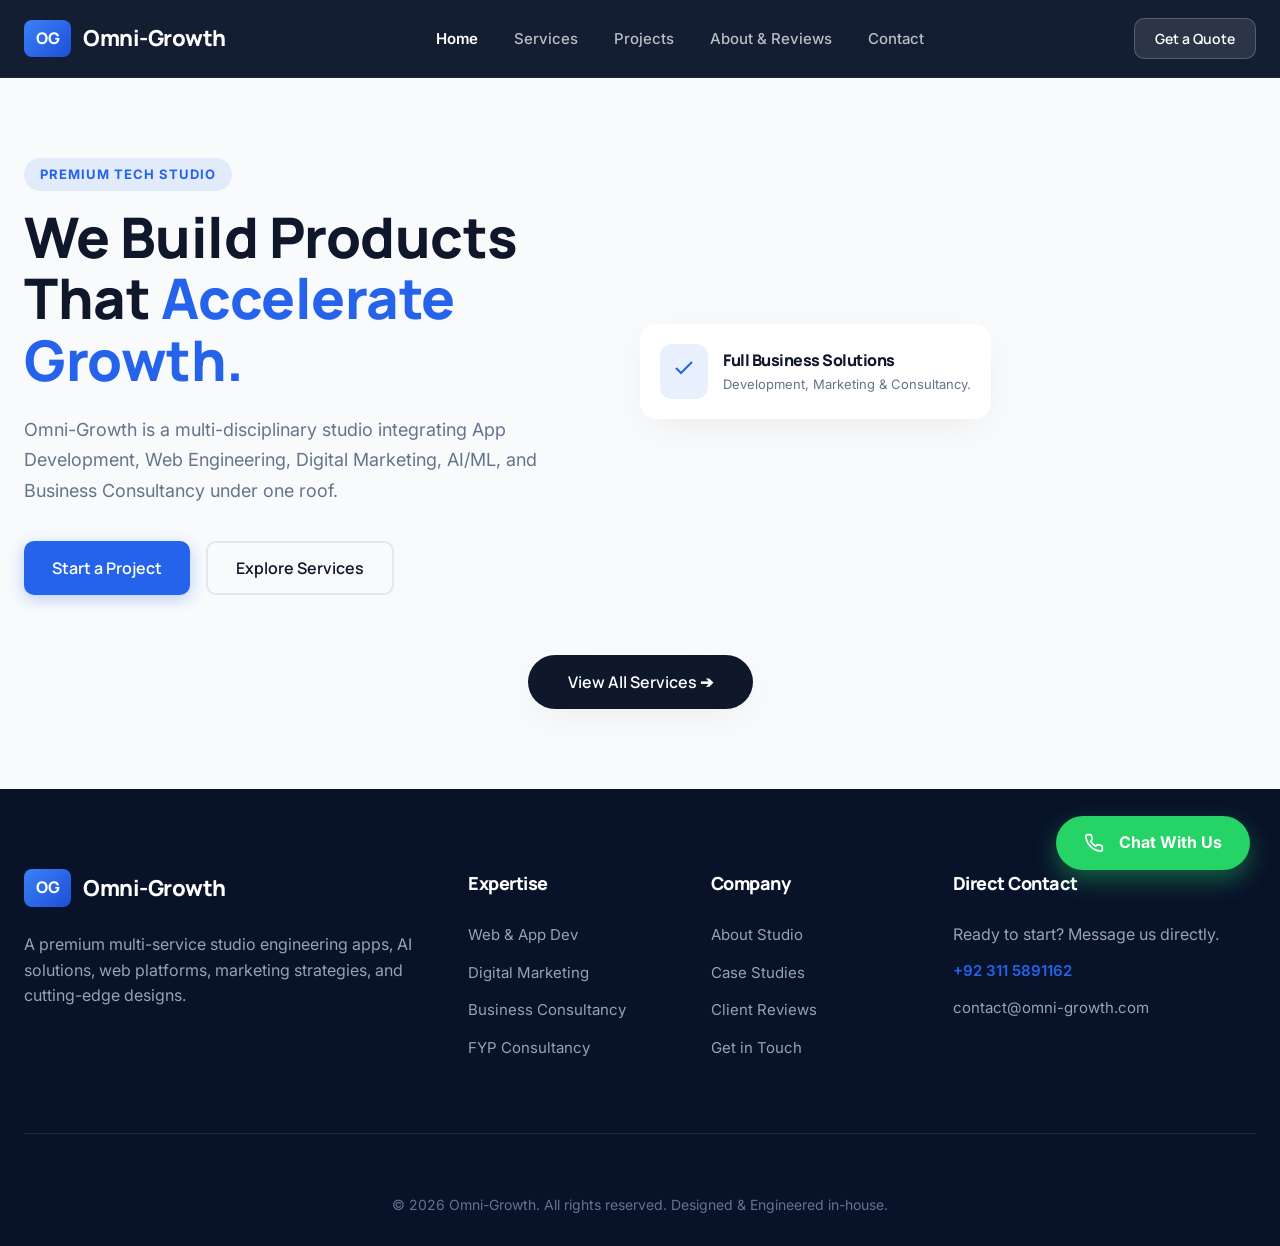
==== index.html @ 5abab217 "Add files via upload" ====
<!DOCTYPE html>
<html lang="en">
<head>
<meta charset="UTF-8">
<meta name="viewport" content="width=device-width, initial-scale=1.0">
<title>Omni-Growth | Premium Tech, Marketing & Growth Studio</title>
<link rel="preconnect" href="https://fonts.googleapis.com">
<link rel="preconnect" href="https://fonts.gstatic.com" crossorigin>
<link href="https://fonts.googleapis.com/css2?family=Manrope:wght@500;700;800&family=Inter:wght@400;500;600;700&display=swap" rel="stylesheet">

<style>
  /* ================= VARIABLES ================= */
  :root {
    --primary: #2563eb;
    --primary-hover: #1d4ed8;
    --dark: #081229; /* Deep Premium Blue */
    --nav-bg: rgba(8, 18, 41, 0.95); /* Glass Blue */
    --bg: #f8fafc;
    --card-bg: #ffffff;
    --text-main: #0f172a;
    --text-muted: #64748b;
    --border: #e2e8f0;
    --radius: 16px;
    --shadow: 0 10px 40px -10px rgba(0,0,0,0.08);
    --shadow-hover: 0 20px 40px -10px rgba(37, 99, 235, 0.15);
  }

  * { box-sizing: border-box; margin: 0; padding: 0; }
  
  body {
    font-family: 'Inter', sans-serif;
    background-color: var(--bg);
    color: var(--text-main);
    line-height: 1.6;
    display: flex;
    flex-direction: column;
    min-height: 100vh;
    -webkit-font-smoothing: antialiased;
  }

  h1, h2, h3, h4, h5, h6 { font-family: 'Manrope', sans-serif; color: var(--text-main); margin-bottom: 15px; font-weight: 800; letter-spacing: -0.5px; }
  p { color: var(--text-muted); margin-bottom: 20px; font-size: 16px; }
  a { text-decoration: none; }
  img { max-width: 100%; border-radius: var(--radius); object-fit: cover; }
  
  .container { max-width: 1280px; margin: 0 auto; padding: 0 24px; }
  
  /* ================= BUTTONS ================= */
  .btn {
    display: inline-flex; align-items: center; justify-content: center;
    padding: 14px 28px; border-radius: 10px; font-weight: 600; font-family: 'Manrope', sans-serif;
    cursor: pointer; transition: all 0.3s cubic-bezier(0.4, 0, 0.2, 1); border: none; font-size: 16px;
  }
  .btn-primary { background: var(--primary); color: #fff; box-shadow: 0 4px 15px rgba(37, 99, 235, 0.3); }
  .btn-primary:hover { background: var(--primary-hover); transform: translateY(-3px); box-shadow: 0 8px 25px rgba(37, 99, 235, 0.4); }
  .btn-outline { background: transparent; border: 2px solid var(--border); color: var(--text-main); }
  .btn-outline:hover { border-color: var(--primary); color: var(--primary); }
  
  /* ================= NAVIGATION ================= */
  .nav {
    background: var(--nav-bg);
    backdrop-filter: blur(12px);
    -webkit-backdrop-filter: blur(12px);
    padding: 18px 0;
    position: sticky;
    top: 0;
    z-index: 1000;
    border-bottom: 1px solid rgba(255,255,255,0.05);
  }
  .nav .container { display: flex; justify-content: space-between; align-items: center; }
  .brand { display: flex; align-items: center; gap: 12px; color: #fff; font-size: 22px; font-weight: 800; font-family: 'Manrope'; letter-spacing: -0.5px; }
  .brand-mark { background: linear-gradient(135deg, #3b82f6, #1d4ed8); padding: 6px 12px; border-radius: 8px; color: #fff; font-size: 16px; }
  
  .nav-links a { color: rgba(255,255,255,0.7); margin: 0 16px; font-weight: 500; font-size: 15px; transition: 0.3s; cursor: pointer; }
  .nav-links a:hover, .nav-links a.active { color: #fff; font-weight: 600; }
  
  .nav-cta .btn { padding: 10px 20px; font-size: 14px; background: rgba(255,255,255,0.1); color: #fff; border: 1px solid rgba(255,255,255,0.2); }
  .nav-cta .btn:hover { background: #fff; color: var(--dark); }

  /* ================= PAGE LOGIC (SPA) ================= */
  .page-section { display: none; padding: 80px 0; animation: fadeIn 0.5s ease-out; flex-grow: 1; }
  .page-section.active { display: block; }
  @keyframes fadeIn { from { opacity: 0; transform: translateY(20px); } to { opacity: 1; transform: translateY(0); } }

  .section-head { text-align: center; max-width: 800px; margin: 0 auto 60px; }
  .section-head h2 { font-size: 40px; margin-bottom: 20px; }
  .eyebrow { display: inline-block; padding: 6px 16px; background: rgba(37, 99, 235, 0.1); color: var(--primary); border-radius: 30px; font-size: 13px; font-weight: 700; text-transform: uppercase; letter-spacing: 1px; margin-bottom: 15px; }

  /* ================= HERO (Home Page) ================= */
  .hero-wrap { display: grid; grid-template-columns: 1fr 1fr; gap: 60px; align-items: center; }
  .hero-copy h1 { font-size: 56px; line-height: 1.1; margin-bottom: 24px; }
  .hero-copy h1 span { color: var(--primary); }
  .hero-copy p { font-size: 18px; line-height: 1.7; margin-bottom: 35px; }
  .hero-actions { display: flex; gap: 16px; }
  
  .hero-image { position: relative; }
  .hero-image img { box-shadow: var(--shadow); height: 500px; width: 100%; border-radius: 24px; }
  .hero-float-card { position: absolute; bottom: -30px; left: -30px; background: #fff; padding: 20px; border-radius: 16px; box-shadow: var(--shadow); display: flex; align-items: center; gap: 15px; animation: float 3s ease-in-out infinite; }
  @keyframes float { 0% { transform: translateY(0px); } 50% { transform: translateY(-10px); } 100% { transform: translateY(0px); } }

  /* ================= GRIDS (Services & Projects) ================= */
  .grid-layout { display: grid; grid-template-columns: repeat(auto-fit, minmax(320px, 1fr)); gap: 40px; }
  
  .premium-card { background: var(--card-bg); border-radius: 20px; overflow: hidden; border: 1px solid var(--border); box-shadow: var(--shadow); transition: all 0.4s ease; display: flex; flex-direction: column; }
  .premium-card:hover { transform: translateY(-8px); box-shadow: var(--shadow-hover); border-color: rgba(37, 99, 235, 0.3); }
  
  .premium-card img { height: 220px; width: 100%; border-radius: 0; object-fit: cover; border-bottom: 1px solid var(--border); }
  .card-content { padding: 30px; flex-grow: 1; display: flex; flex-direction: column; justify-content: space-between; }
  
  .tags-wrap { margin-top: 20px; display: flex; flex-wrap: wrap; gap: 8px; }
  .tags-wrap span { background: var(--bg); padding: 6px 12px; border-radius: 8px; font-size: 12px; font-weight: 600; color: var(--text-main); border: 1px solid var(--border); }

  /* Special Highlight Card (Libas Bazar) */
  .highlight-card { background: var(--dark); color: #fff; border: none; }
  .highlight-card h3, .highlight-card p { color: #fff; }
  .highlight-card .tags-wrap span { background: rgba(255,255,255,0.1); border: none; color: #fff; }
  .highlight-card p { color: #94a3b8; }

  /* ================= ABOUT & TESTIMONIALS ================= */
  .about-grid { display: grid; grid-template-columns: 1fr 1fr; gap: 60px; align-items: center; margin-top: 40px; }
  .stats-row { display: grid; grid-template-columns: repeat(3, 1fr); gap: 20px; margin-top: 40px; }
  .stat-box { background: #fff; padding: 30px 20px; border-radius: 16px; text-align: center; box-shadow: var(--shadow); border: 1px solid var(--border); }
  .stat-box h3 { font-size: 48px; color: var(--primary); margin-bottom: 5px; }
  
  /* Testimonials */
  .feedback-grid { display: grid; grid-template-columns: repeat(auto-fit, minmax(300px, 1fr)); gap: 30px; margin-top: 50px; }
  .feedback-card { background: #fff; padding: 40px; border-radius: 20px; box-shadow: var(--shadow); border: 1px solid var(--border); position: relative; }
  .feedback-card .stars { color: #f59e0b; font-size: 20px; margin-bottom: 15px; }
  .feedback-card p { font-size: 16px; color: var(--text-main); font-style: italic; margin-bottom: 25px; }
  .feedback-author { display: flex; align-items: center; gap: 15px; }
  .feedback-author .avatar { width: 50px; height: 50px; background: var(--primary); color: #fff; display: flex; align-items: center; justify-content: center; font-weight: bold; border-radius: 50%; font-size: 18px; }
  .feedback-author h5 { margin: 0; font-size: 16px; }
  .feedback-author span { font-size: 13px; color: var(--text-muted); }

  /* ================= CONTACT FORM ================= */
  .contact-wrapper { display: grid; grid-template-columns: 1fr 1.5fr; gap: 60px; background: #fff; padding: 60px; border-radius: 24px; box-shadow: var(--shadow); border: 1px solid var(--border); }
  .contact-info h3 { font-size: 32px; }
  
  .form-row { display: flex; gap: 20px; }
  .field { margin-bottom: 24px; flex: 1; }
  .field label { display: block; margin-bottom: 10px; font-weight: 600; color: var(--text-main); font-size: 14px; }
  .field input, .field select, .field textarea { width: 100%; padding: 16px; background: var(--bg); border: 1px solid var(--border); border-radius: 12px; font-family: 'Inter'; font-size: 15px; transition: border 0.3s; }
  .field input:focus, .field textarea:focus, .field select:focus { outline: none; border-color: var(--primary); background: #fff; }
  .field textarea { height: 140px; resize: none; }

  /* ================= FOOTER ================= */
  .footer { background: var(--dark); color: #fff; padding: 80px 0 30px; margin-top: auto; }
  .footer-grid { display: grid; grid-template-columns: 2fr 1fr 1fr 1.5fr; gap: 40px; margin-bottom: 60px; border-bottom: 1px solid rgba(255,255,255,0.1); padding-bottom: 60px; }
  .footer h5 { color: #fff; font-size: 18px; margin-bottom: 24px; }
  .footer p { color: #94a3b8; }
  .footer ul { list-style: none; }
  .footer ul li { margin-bottom: 12px; }
  .footer ul a { color: #94a3b8; transition: 0.3s; cursor: pointer; font-size: 15px; }
  .footer ul a:hover { color: #fff; padding-left: 5px; }
  
  .footer-bottom { text-align: center; color: #64748b; font-size: 14px; }

  /* Floating Buttons */
  .wa-float { position: fixed; bottom: 30px; right: 30px; background: #25D366; color: white; border-radius: 50px; padding: 14px 28px; display: flex; align-items: center; gap: 10px; font-weight: bold; box-shadow: 0 10px 25px rgba(37, 211, 102, 0.4); z-index: 1000; font-size: 16px; transition: transform 0.3s; }
  .wa-float:hover { transform: translateY(-5px); }
  
  .next-page-btn { display: flex; align-items: center; justify-content: center; width: max-content; margin: 60px auto 0; background: var(--text-main); color: #fff; padding: 16px 40px; border-radius: 50px; font-size: 16px; box-shadow: var(--shadow); }
  .next-page-btn:hover { background: var(--primary); }

  /* Mobile Responsiveness */
  @media (max-width: 900px) {
    .hero-wrap, .about-grid, .contact-wrapper { grid-template-columns: 1fr; }
    .hero-copy h1 { font-size: 40px; }
    .stats-row { grid-template-columns: 1fr; }
    .footer-grid { grid-template-columns: 1fr 1fr; }
    .form-row { flex-direction: column; gap: 0; }
  }
</style>
</head>
<body>

<!-- ============================== NAV ============================== -->
<header class="nav">
  <div class="container">
    <a href="#" onclick="showPage('home')" class="brand">
      <span class="brand-mark">OG</span>
      <span>Omni-Growth</span>
    </a>
    <nav class="nav-links">
      <a onclick="showPage('home')" id="link-home" class="active">Home</a>
      <a onclick="showPage('services')" id="link-services">Services</a>
      <a onclick="showPage('projects')" id="link-projects">Projects</a>
      <a onclick="showPage('about')" id="link-about">About & Reviews</a>
      <a onclick="showPage('contact')" id="link-contact">Contact</a>
    </nav>
    <div class="nav-cta">
      <button onclick="showPage('contact')" class="btn">Get a Quote</button>
    </div>
  </div>
</header>

<!-- ============================== MAIN CONTENT WRAPPER ============================== -->
<main id="main-content">

  <!-- PAGE 1: HOME -->
  <section id="home" class="page-section active">
    <div class="container hero-wrap">
      <div class="hero-copy">
        <span class="eyebrow">Premium Tech Studio</span>
        <h1>We Build Products That <span>Accelerate Growth.</span></h1>
        <p>Omni-Growth is a multi-disciplinary studio integrating App Development, Web Engineering, Digital Marketing, AI/ML, and Business Consultancy under one roof.</p>
        <div class="hero-actions">
          <button onclick="showPage('contact')" class="btn btn-primary">Start a Project</button>
          <button onclick="showPage('services')" class="btn btn-outline">Explore Services</button>
        </div>
      </div>
      <div class="hero-image">
        <!-- Professional Tech Image from Unsplash -->
        <img src="https://images.unsplash.com/photo-1555066931-4365d14bab8c?ixlib=rb-4.0.3&auto=format&fit=crop&w=1000&q=80" alt="Tech Studio Workspace">
        
        <div class="hero-float-card">
          <div style="background: rgba(37, 99, 235, 0.1); padding: 12px; border-radius: 12px;">
            <svg width="24" height="24" viewBox="0 0 24 24" fill="none" stroke="var(--primary)" stroke-width="2"><polyline points="20 6 9 17 4 12"></polyline></svg>
          </div>
          <div>
            <h4 style="margin:0; font-size:16px;">Full Business Solutions</h4>
            <p style="margin:0; font-size:13px; color:var(--text-muted);">Development, Marketing & Consultancy.</p>
          </div>
        </div>
      </div>
    </div>
    <button class="btn next-page-btn" onclick="showPage('services')">View All Services ➔</button>
  </section>

  <!-- PAGE 2: SERVICES -->
  <section id="services" class="page-section">
    <div class="container">
      <div class="section-head">
        <span class="eyebrow">Our Complete Expertise</span>
        <h2>End-to-End Solutions for Businesses & Students</h2>
        <p>From university FYPs to enterprise-level marketing and AI models, your entire product lifecycle handled by one synchronized team.</p>
      </div>

      <div class="grid-layout">
        
        <!-- App Dev -->
        <div class="premium-card">
          <img src="https://images.unsplash.com/photo-1512941937669-90a1b58e7e9c?ixlib=rb-4.0.3&auto=format&fit=crop&w=800&q=80" alt="App Development">
          <div class="card-content">
            <div>
              <h3>App Development</h3>
              <p>Native and cross-platform mobile applications engineered for high performance on Android and iOS.</p>
            </div>
            <div class="tags-wrap"><span>iOS</span><span>Android</span><span>Flutter</span></div>
          </div>
        </div>
        
        <!-- Web Dev -->
        <div class="premium-card">
          <img src="https://images.unsplash.com/photo-1498050108023-c5249f4df085?ixlib=rb-4.0.3&auto=format&fit=crop&w=800&q=80" alt="Web Development">
          <div class="card-content">
            <div>
              <h3>Web Development</h3>
              <p>Scalable full-stack web applications, e-commerce stores, custom dashboards, and WordPress sites.</p>
            </div>
            <div class="tags-wrap"><span>Full-Stack</span><span>WordPress</span><span>React</span></div>
          </div>
        </div>
        
        <!-- Digital Marketing -->
        <div class="premium-card">
          <img src="https://images.unsplash.com/photo-1432888498266-38ffec3eaf0a?ixlib=rb-4.0.3&auto=format&fit=crop&w=800&q=80" alt="Digital Marketing">
          <div class="card-content">
            <div>
              <h3>Digital Marketing</h3>
              <p>Data-driven Meta Ads, Google Ads setup, SEO, and growth strategies to scale your revenue and reach.</p>
            </div>
            <div class="tags-wrap"><span>Meta Ads</span><span>Google Ads</span><span>SEO</span></div>
          </div>
        </div>

        <!-- Business Consultancy -->
        <div class="premium-card">
          <img src="https://images.unsplash.com/photo-1552664730-d307ca884978?ixlib=rb-4.0.3&auto=format&fit=crop&w=800&q=80" alt="Business Consultancy">
          <div class="card-content">
            <div>
              <h3>Full Business Consultancy</h3>
              <p>Strategic roadmapping for startups, MVP scoping, validation, and comprehensive business planning.</p>
            </div>
            <div class="tags-wrap"><span>Strategy</span><span>MVP Planning</span><span>Growth</span></div>
          </div>
        </div>

        <!-- FYP Projects -->
        <div class="premium-card">
          <img src="https://images.unsplash.com/photo-1523240795612-9a054b0db644?ixlib=rb-4.0.3&auto=format&fit=crop&w=800&q=80" alt="FYP Consultancy">
          <div class="card-content">
            <div>
              <h3>FYP Projects & Guidance</h3>
              <p>End-to-end Final Year Project support for students including idea validation, coding, and proper documentation.</p>
            </div>
            <div class="tags-wrap"><span>Development</span><span>Documentation</span><span>Viva Prep</span></div>
          </div>
        </div>

        <!-- AI / ML -->
        <div class="premium-card" style="border: 2px solid var(--primary);">
          <img src="https://images.unsplash.com/photo-1620712943543-bcc4688e7485?ixlib=rb-4.0.3&auto=format&fit=crop&w=800&q=80" alt="AI and Machine Learning">
          <div class="card-content">
            <div>
              <h3>AI & ML Solutions</h3>
              <p>Custom machine learning models, intelligent automation, NLP, and trading bot development.</p>
            </div>
            <div class="tags-wrap"><span>Model Training</span><span>Trading Bots</span><span>NLP</span></div>
          </div>
        </div>
      </div>
      <button class="btn next-page-btn" onclick="showPage('projects')">See Our Work ➔</button>
    </div>
  </section>

  <!-- PAGE 3: PROJECTS -->
  <section id="projects" class="page-section">
    <div class="container">
      <div class="section-head">
        <span class="eyebrow">Case Studies</span>
        <h2>Products We've Shipped</h2>
        <p>A showcase of platforms designed, developed, and launched by the Omni-Growth team.</p>
      </div>

      <div class="grid-layout">
        <div class="premium-card">
          <img src="https://images.unsplash.com/photo-1460925895917-afdab827c52f?ixlib=rb-4.0.3&auto=format&fit=crop&w=800&q=80" alt="Dashboard Project">
          <div class="card-content">
            <div>
              <h3>TalentMatch AI</h3>
              <p>An AI-driven talent matching application that connects candidates with relevant opportunities using intelligent matching algorithms.</p>
            </div>
            <div class="tags-wrap"><span>Web App</span><span>AI Logic</span></div>
          </div>
        </div>

        <div class="premium-card">
          <img src="https://images.unsplash.com/photo-1522202176988-66273c2fd55f?ixlib=rb-4.0.3&auto=format&fit=crop&w=800&q=80" alt="Education Portal">
          <div class="card-content">
            <div>
              <h3>Scholarships Portal</h3>
              <p>A structured, fast, and secure portal helping students discover and navigate scholarship opportunities seamlessly.</p>
            </div>
            <div class="tags-wrap"><span>Platform</span><span>Education</span></div>
          </div>
        </div>

        <div class="premium-card highlight-card">
          <img src="https://images.unsplash.com/photo-1441986300917-64674bd600d8?ixlib=rb-4.0.3&auto=format&fit=crop&w=800&q=80" alt="Ecommerce" style="border-bottom: 1px solid rgba(255,255,255,0.1);">
          <div class="card-content">
            <div>
              <span class="eyebrow" style="background: var(--primary); color: #fff;">Flagship Product</span>
              <h3>Libas Bazar</h3>
              <p>Our proprietary C2C clothing marketplace. We architected the entire ecosystem—from payment flows to search logic—entirely in-house.</p>
            </div>
            <div class="tags-wrap"><span>Marketplace</span><span>Fashion Tech</span></div>
          </div>
        </div>
      </div>
      <button class="btn next-page-btn" onclick="showPage('about')">Read Client Reviews ➔</button>
    </div>
  </section>

  <!-- PAGE 4: ABOUT & REVIEWS -->
  <section id="about" class="page-section">
    <div class="container">
      <div class="section-head">
        <span class="eyebrow">Who We Are</span>
        <h2>A Unified Team for Unstoppable Growth</h2>
      </div>

      <div class="about-grid">
        <div>
          <h3 style="font-size: 32px;">Founded & Led by Sumaira Urooj Fatima</h3>
          <p style="font-size: 18px; color: var(--text-main); font-weight: 500; margin-top: 20px;">
            "We started Omni-Growth to eliminate the friction between developers, designers, and marketers. Good ideas shouldn't die in handoffs."
          </p>
          <p>We are a multi-service studio. Instead of hiring fragmented freelancers, our clients partner with one synchronized team that understands the full technical and business picture.</p>
          <button class="btn btn-outline" style="margin-top: 15px;" onclick="showPage('contact')">Work With Us</button>
        </div>
        <div>
          <img src="https://images.unsplash.com/photo-1522071820081-009f0129c71c?ixlib=rb-4.0.3&auto=format&fit=crop&w=1000&q=80" alt="Tech Team Collaboration" style="box-shadow: var(--shadow);">
        </div>
      </div>

      <!-- Testimonials / Reviews -->
      <div style="margin-top: 100px;">
        <div class="section-head" style="margin-bottom: 40px;">
          <span class="eyebrow">Client Feedback</span>
          <h2>What People Say About Us</h2>
        </div>
        
        <div class="feedback-grid">
          <div class="feedback-card">
            <div class="stars">★★★★★</div>
            <p>"Omni-Growth transformed our raw idea into a fully functional product. Their business consultancy and development went hand-in-hand to save us months of time."</p>
            <div class="feedback-author">
              <div class="avatar">BA</div>
              <div>
                <h5>Bilal Ahmed</h5>
                <span>Startup Founder</span>
              </div>
            </div>
          </div>
          
          <div class="feedback-card">
            <div class="stars">★★★★★</div>
            <p>"The FYP consultancy saved my degree. They didn't just write code, they guided me through the entire documentation and viva preparation clearly."</p>
            <div class="feedback-author">
              <div class="avatar">HT</div>
              <div>
                <h5>Hamza Tariq</h5>
                <span>CS Student</span>
              </div>
            </div>
          </div>

          <div class="feedback-card">
            <div class="stars">★★★★★</div>
            <p>"Their digital marketing team set up our Meta and Google ads perfectly. Our e-commerce sales jumped by 300% in the first three months of working together."</p>
            <div class="feedback-author">
              <div class="avatar">AR</div>
              <div>
                <h5>Ayesha Raza</h5>
                <span>E-commerce Store Owner</span>
              </div>
            </div>
          </div>
        </div>
      </div>

      <button class="btn next-page-btn" onclick="showPage('contact')">Start Your Project ➔</button>
    </div>
  </section>

  <!-- PAGE 5: CONTACT -->
  <section id="contact" class="page-section">
    <div class="container">
      <div class="section-head">
        <span class="eyebrow">Get In Touch</span>
        <h2>Ready to Build Something Great?</h2>
        <p>Fill out the form below. Your details will be sent directly to our WhatsApp for an instant response.</p>
      </div>

      <div class="contact-wrapper">
        <div class="contact-info">
          <h3>Contact Details</h3>
          <p>Direct communication, no ticket queues. You speak directly with the team building your product.</p>
          <div style="margin-top: 40px;">
            <p style="font-weight: 600; color: var(--text-main); margin-bottom: 5px;">WhatsApp Direct Line</p>
            <a href="https://wa.me/923115891162" target="_blank" style="font-size: 24px; font-weight: 700; color: var(--primary);">+92 311 5891162</a>
          </div>
          <div style="margin-top: 30px;">
            <p style="font-weight: 600; color: var(--text-main); margin-bottom: 5px;">Response Time</p>
            <p>Usually within a few hours. Messages from the form go directly to our WhatsApp chat.</p>
          </div>
        </div>

        <!-- Form Submission handles by JS for WhatsApp -->
        <form onsubmit="sendToWhatsApp(event)">
          <div class="form-row">
            <div class="field">
              <label>Full Name</label>
              <input type="text" id="fname" placeholder="Your Name" required>
            </div>
            <div class="field">
              <label>Phone (Optional)</label>
              <input type="tel" id="fphone" placeholder="03XX XXXXXXX">
            </div>
          </div>
          <div class="field">
            <label>Service Required</label>
            <select id="fservice" required>
              <option value="" disabled selected>Select a service...</option>
              <option value="Web Development">Web Development</option>
              <option value="App Development">App Development</option>
              <option value="Digital Marketing">Digital Marketing & Ads</option>
              <option value="Business Consultancy">Full Business Consultancy</option>
              <option value="FYP Projects">FYP Consultancy</option>
              <option value="AI / ML Solutions">AI / ML Solutions</option>
              <option value="UI/UX Design">UI/UX Design</option>
              <option value="Other">Other</option>
            </select>
          </div>
          <div class="field">
            <label>Project Details</label>
            <textarea id="fmsg" placeholder="Tell us about your project goals, timeline, and budget..." required></textarea>
          </div>
          <button type="submit" class="btn btn-primary" style="width: 100%; font-size: 18px; padding: 18px;">
            <svg width="20" height="20" viewBox="0 0 24 24" fill="none" stroke="currentColor" stroke-width="2" style="margin-right: 8px;"><path d="M22 16.92v3a2 2 0 0 1-2.18 2 19.79 19.79 0 0 1-8.63-3.07 19.5 19.5 0 0 1-6-6 19.79 19.79 0 0 1-3.07-8.67A2 2 0 0 1 4.11 2h3a2 2 0 0 1 2 1.72c.127.96.362 1.903.7 2.81a2 2 0 0 1-.45 2.11L8.09 9.91a16 16 0 0 0 6 6l1.27-1.27a2 2 0 0 1 2.11-.45c.907.338 1.85.573 2.81.7A2 2 0 0 1 22 16.92z"/></svg>
            Send Request via WhatsApp
          </button>
        </form>
      </div>
    </div>
  </section>

</main>

<!-- ============================== GLOBAL FOOTER ============================== -->
<footer class="footer">
  <div class="container">
    <div class="footer-grid">
      <div>
        <a href="#" onclick="showPage('home')" class="brand" style="margin-bottom: 25px; display: inline-flex;">
          <span class="brand-mark">OG</span> Omni-Growth
        </a>
        <p>A premium multi-service studio engineering apps, AI solutions, web platforms, marketing strategies, and cutting-edge designs.</p>
      </div>
      <div>
        <h5>Expertise</h5>
        <ul>
          <li><a onclick="showPage('services')">Web & App Dev</a></li>
          <li><a onclick="showPage('services')">Digital Marketing</a></li>
          <li><a onclick="showPage('services')">Business Consultancy</a></li>
          <li><a onclick="showPage('services')">FYP Consultancy</a></li>
        </ul>
      </div>
      <div>
        <h5>Company</h5>
        <ul>
          <li><a onclick="showPage('about')">About Studio</a></li>
          <li><a onclick="showPage('projects')">Case Studies</a></li>
          <li><a onclick="showPage('about')">Client Reviews</a></li>
          <li><a onclick="showPage('contact')">Get in Touch</a></li>
        </ul>
      </div>
      <div>
        <h5>Direct Contact</h5>
        <p style="margin-bottom: 10px;">Ready to start? Message us directly.</p>
        <ul>
          <li><a href="https://wa.me/923115891162" target="_blank" style="color: var(--primary); font-weight: 600;">+92 311 5891162</a></li>
          <li><a href="mailto:contact@omni-growth.com">contact@omni-growth.com</a></li>
        </ul>
      </div>
    </div>
  </div>
  <div class="container footer-bottom">
    <span>© 2026 Omni-Growth. All rights reserved. Designed & Engineered in-house.</span>
  </div>
</footer>

<!-- Floating WhatsApp Button -->
<a href="https://wa.me/923115891162" target="_blank" class="wa-float">
  <svg width="20" height="20" viewBox="0 0 24 24" fill="none" stroke="currentColor" stroke-width="2" style="margin-right: 5px;"><path d="M22 16.92v3a2 2 0 0 1-2.18 2 19.79 19.79 0 0 1-8.63-3.07 19.5 19.5 0 0 1-6-6 19.79 19.79 0 0 1-3.07-8.67A2 2 0 0 1 4.11 2h3a2 2 0 0 1 2 1.72c.127.96.362 1.903.7 2.81a2 2 0 0 1-.45 2.11L8.09 9.91a16 16 0 0 0 6 6l1.27-1.27a2 2 0 0 1 2.11-.45c.907.338 1.85.573 2.81.7A2 2 0 0 1 22 16.92z"/></svg>
  Chat With Us
</a>

<!-- ============================== JAVASCRIPT ============================== -->
<script>
  // Function to handle Page Switching
  function showPage(pageId) {
    const sections = document.querySelectorAll('.page-section');
    sections.forEach(sec => sec.classList.remove('active'));

    const navLinks = document.querySelectorAll('.nav-links a');
    navLinks.forEach(link => link.classList.remove('active'));

    const targetSection = document.getElementById(pageId);
    if(targetSection) targetSection.classList.add('active');

    const targetLink = document.getElementById('link-' + pageId);
    if(targetLink) targetLink.classList.add('active');

    window.scrollTo({ top: 0, behavior: 'smooth' });
  }

  // Ensure default page loads
  window.onload = () => {
    showPage('home');
  };

  // Function to send form data directly to WhatsApp
  function sendToWhatsApp(event) {
    event.preventDefault(); // Stop page refresh

    // Get input values
    const name = document.getElementById('fname').value;
    const phone = document.getElementById('fphone').value || 'Not provided';
    const service = document.getElementById('fservice').value;
    const details = document.getElementById('fmsg').value;

    // Format the WhatsApp Message
    const whatsappMessage = `*---------Omni Growth---------*\n\n*Name:* ${name}\n*Phone:* ${phone}\n*Interested In:* ${service}\n\n*Project Details:*\n${details}`;
    
    // Encode the message to be URL safe
    const encodedMessage = encodeURIComponent(whatsappMessage);
    
    // Create WhatsApp Link (Your Number)
    const whatsappUrl = `https://wa.me/923115891162?text=${encodedMessage}`;
    
    // Open in new tab
    window.open(whatsappUrl, '_blank');
  }
</script>

</body>
</html>
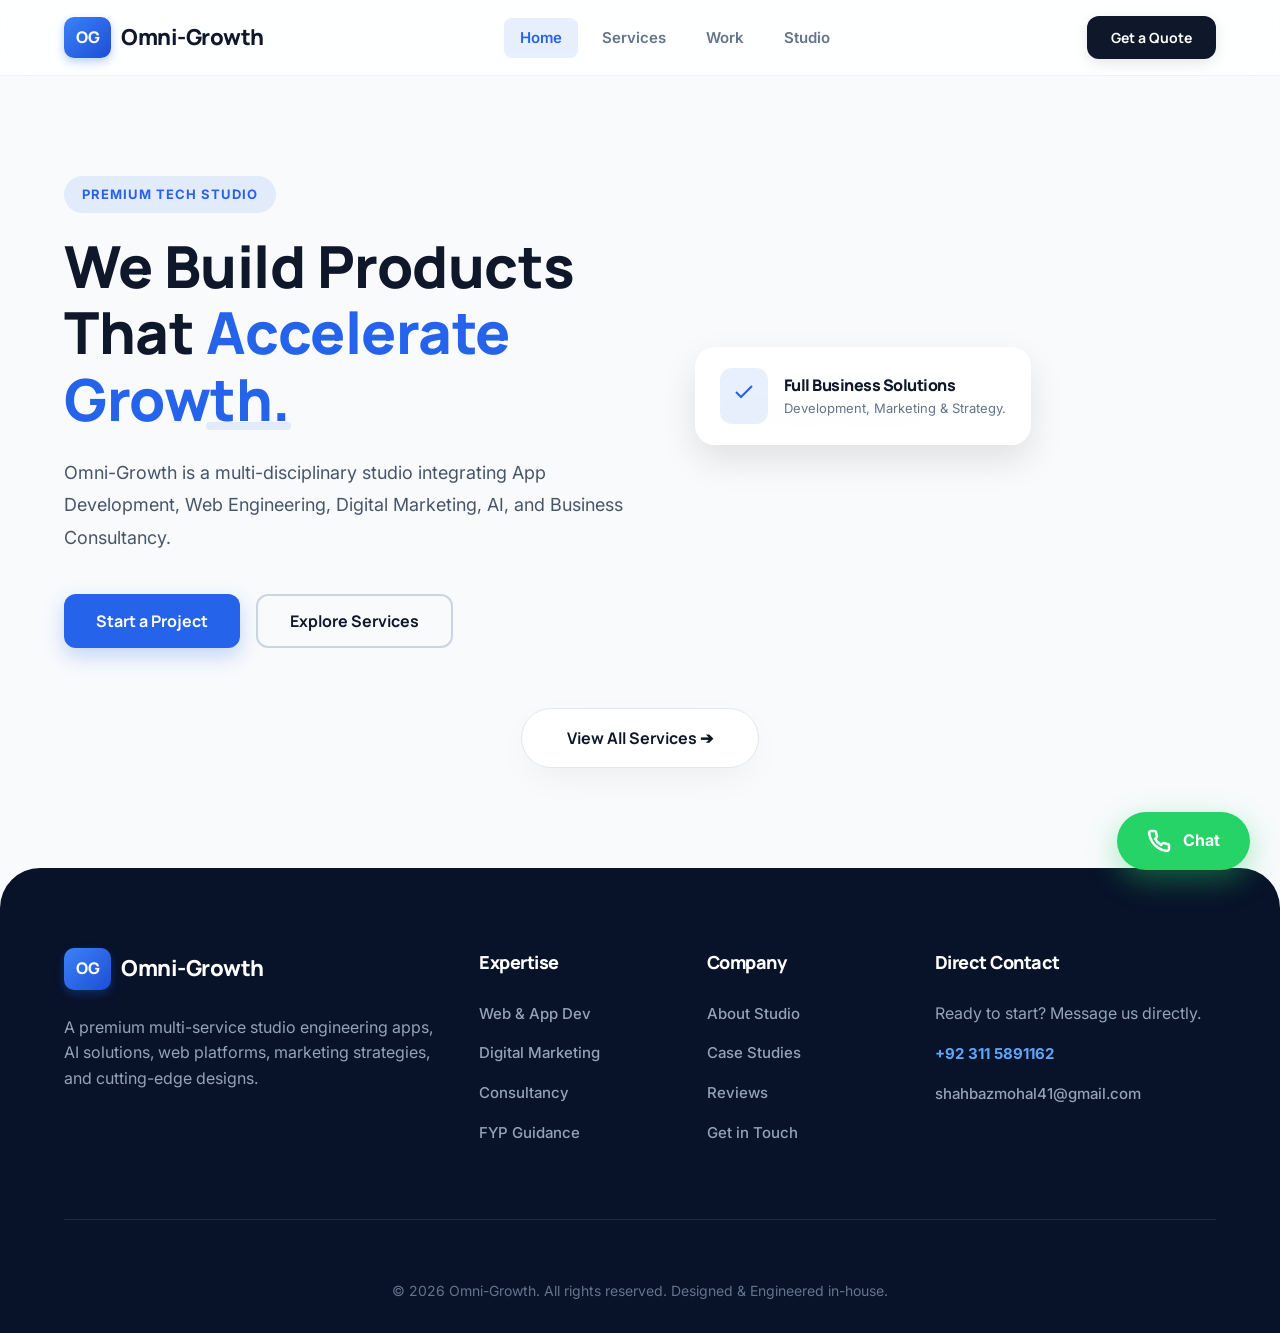
==== commit 5b30e684: "Add files via upload" ====
--- a/index.html
+++ b/index.html
@@ -1,599 +1,696 @@
-<!DOCTYPE html>
-<html lang="en">
-<head>
-<meta charset="UTF-8">
-<meta name="viewport" content="width=device-width, initial-scale=1.0">
-<title>Omni-Growth | Premium Tech, Marketing & Growth Studio</title>
-<link rel="preconnect" href="https://fonts.googleapis.com">
-<link rel="preconnect" href="https://fonts.gstatic.com" crossorigin>
-<link href="https://fonts.googleapis.com/css2?family=Manrope:wght@500;700;800&family=Inter:wght@400;500;600;700&display=swap" rel="stylesheet">
-
-<style>
-  /* ================= VARIABLES ================= */
-  :root {
-    --primary: #2563eb;
-    --primary-hover: #1d4ed8;
-    --dark: #081229; /* Deep Premium Blue */
-    --nav-bg: rgba(8, 18, 41, 0.95); /* Glass Blue */
-    --bg: #f8fafc;
-    --card-bg: #ffffff;
-    --text-main: #0f172a;
-    --text-muted: #64748b;
-    --border: #e2e8f0;
-    --radius: 16px;
-    --shadow: 0 10px 40px -10px rgba(0,0,0,0.08);
-    --shadow-hover: 0 20px 40px -10px rgba(37, 99, 235, 0.15);
-  }
-
-  * { box-sizing: border-box; margin: 0; padding: 0; }
-  
-  body {
-    font-family: 'Inter', sans-serif;
-    background-color: var(--bg);
-    color: var(--text-main);
-    line-height: 1.6;
-    display: flex;
-    flex-direction: column;
-    min-height: 100vh;
-    -webkit-font-smoothing: antialiased;
-  }
-
-  h1, h2, h3, h4, h5, h6 { font-family: 'Manrope', sans-serif; color: var(--text-main); margin-bottom: 15px; font-weight: 800; letter-spacing: -0.5px; }
-  p { color: var(--text-muted); margin-bottom: 20px; font-size: 16px; }
-  a { text-decoration: none; }
-  img { max-width: 100%; border-radius: var(--radius); object-fit: cover; }
-  
-  .container { max-width: 1280px; margin: 0 auto; padding: 0 24px; }
-  
-  /* ================= BUTTONS ================= */
-  .btn {
-    display: inline-flex; align-items: center; justify-content: center;
-    padding: 14px 28px; border-radius: 10px; font-weight: 600; font-family: 'Manrope', sans-serif;
-    cursor: pointer; transition: all 0.3s cubic-bezier(0.4, 0, 0.2, 1); border: none; font-size: 16px;
-  }
-  .btn-primary { background: var(--primary); color: #fff; box-shadow: 0 4px 15px rgba(37, 99, 235, 0.3); }
-  .btn-primary:hover { background: var(--primary-hover); transform: translateY(-3px); box-shadow: 0 8px 25px rgba(37, 99, 235, 0.4); }
-  .btn-outline { background: transparent; border: 2px solid var(--border); color: var(--text-main); }
-  .btn-outline:hover { border-color: var(--primary); color: var(--primary); }
-  
-  /* ================= NAVIGATION ================= */
-  .nav {
-    background: var(--nav-bg);
-    backdrop-filter: blur(12px);
-    -webkit-backdrop-filter: blur(12px);
-    padding: 18px 0;
-    position: sticky;
-    top: 0;
-    z-index: 1000;
-    border-bottom: 1px solid rgba(255,255,255,0.05);
-  }
-  .nav .container { display: flex; justify-content: space-between; align-items: center; }
-  .brand { display: flex; align-items: center; gap: 12px; color: #fff; font-size: 22px; font-weight: 800; font-family: 'Manrope'; letter-spacing: -0.5px; }
-  .brand-mark { background: linear-gradient(135deg, #3b82f6, #1d4ed8); padding: 6px 12px; border-radius: 8px; color: #fff; font-size: 16px; }
-  
-  .nav-links a { color: rgba(255,255,255,0.7); margin: 0 16px; font-weight: 500; font-size: 15px; transition: 0.3s; cursor: pointer; }
-  .nav-links a:hover, .nav-links a.active { color: #fff; font-weight: 600; }
-  
-  .nav-cta .btn { padding: 10px 20px; font-size: 14px; background: rgba(255,255,255,0.1); color: #fff; border: 1px solid rgba(255,255,255,0.2); }
-  .nav-cta .btn:hover { background: #fff; color: var(--dark); }
-
-  /* ================= PAGE LOGIC (SPA) ================= */
-  .page-section { display: none; padding: 80px 0; animation: fadeIn 0.5s ease-out; flex-grow: 1; }
-  .page-section.active { display: block; }
-  @keyframes fadeIn { from { opacity: 0; transform: translateY(20px); } to { opacity: 1; transform: translateY(0); } }
-
-  .section-head { text-align: center; max-width: 800px; margin: 0 auto 60px; }
-  .section-head h2 { font-size: 40px; margin-bottom: 20px; }
-  .eyebrow { display: inline-block; padding: 6px 16px; background: rgba(37, 99, 235, 0.1); color: var(--primary); border-radius: 30px; font-size: 13px; font-weight: 700; text-transform: uppercase; letter-spacing: 1px; margin-bottom: 15px; }
-
-  /* ================= HERO (Home Page) ================= */
-  .hero-wrap { display: grid; grid-template-columns: 1fr 1fr; gap: 60px; align-items: center; }
-  .hero-copy h1 { font-size: 56px; line-height: 1.1; margin-bottom: 24px; }
-  .hero-copy h1 span { color: var(--primary); }
-  .hero-copy p { font-size: 18px; line-height: 1.7; margin-bottom: 35px; }
-  .hero-actions { display: flex; gap: 16px; }
-  
-  .hero-image { position: relative; }
-  .hero-image img { box-shadow: var(--shadow); height: 500px; width: 100%; border-radius: 24px; }
-  .hero-float-card { position: absolute; bottom: -30px; left: -30px; background: #fff; padding: 20px; border-radius: 16px; box-shadow: var(--shadow); display: flex; align-items: center; gap: 15px; animation: float 3s ease-in-out infinite; }
-  @keyframes float { 0% { transform: translateY(0px); } 50% { transform: translateY(-10px); } 100% { transform: translateY(0px); } }
-
-  /* ================= GRIDS (Services & Projects) ================= */
-  .grid-layout { display: grid; grid-template-columns: repeat(auto-fit, minmax(320px, 1fr)); gap: 40px; }
-  
-  .premium-card { background: var(--card-bg); border-radius: 20px; overflow: hidden; border: 1px solid var(--border); box-shadow: var(--shadow); transition: all 0.4s ease; display: flex; flex-direction: column; }
-  .premium-card:hover { transform: translateY(-8px); box-shadow: var(--shadow-hover); border-color: rgba(37, 99, 235, 0.3); }
-  
-  .premium-card img { height: 220px; width: 100%; border-radius: 0; object-fit: cover; border-bottom: 1px solid var(--border); }
-  .card-content { padding: 30px; flex-grow: 1; display: flex; flex-direction: column; justify-content: space-between; }
-  
-  .tags-wrap { margin-top: 20px; display: flex; flex-wrap: wrap; gap: 8px; }
-  .tags-wrap span { background: var(--bg); padding: 6px 12px; border-radius: 8px; font-size: 12px; font-weight: 600; color: var(--text-main); border: 1px solid var(--border); }
-
-  /* Special Highlight Card (Libas Bazar) */
-  .highlight-card { background: var(--dark); color: #fff; border: none; }
-  .highlight-card h3, .highlight-card p { color: #fff; }
-  .highlight-card .tags-wrap span { background: rgba(255,255,255,0.1); border: none; color: #fff; }
-  .highlight-card p { color: #94a3b8; }
-
-  /* ================= ABOUT & TESTIMONIALS ================= */
-  .about-grid { display: grid; grid-template-columns: 1fr 1fr; gap: 60px; align-items: center; margin-top: 40px; }
-  .stats-row { display: grid; grid-template-columns: repeat(3, 1fr); gap: 20px; margin-top: 40px; }
-  .stat-box { background: #fff; padding: 30px 20px; border-radius: 16px; text-align: center; box-shadow: var(--shadow); border: 1px solid var(--border); }
-  .stat-box h3 { font-size: 48px; color: var(--primary); margin-bottom: 5px; }
-  
-  /* Testimonials */
-  .feedback-grid { display: grid; grid-template-columns: repeat(auto-fit, minmax(300px, 1fr)); gap: 30px; margin-top: 50px; }
-  .feedback-card { background: #fff; padding: 40px; border-radius: 20px; box-shadow: var(--shadow); border: 1px solid var(--border); position: relative; }
-  .feedback-card .stars { color: #f59e0b; font-size: 20px; margin-bottom: 15px; }
-  .feedback-card p { font-size: 16px; color: var(--text-main); font-style: italic; margin-bottom: 25px; }
-  .feedback-author { display: flex; align-items: center; gap: 15px; }
-  .feedback-author .avatar { width: 50px; height: 50px; background: var(--primary); color: #fff; display: flex; align-items: center; justify-content: center; font-weight: bold; border-radius: 50%; font-size: 18px; }
-  .feedback-author h5 { margin: 0; font-size: 16px; }
-  .feedback-author span { font-size: 13px; color: var(--text-muted); }
-
-  /* ================= CONTACT FORM ================= */
-  .contact-wrapper { display: grid; grid-template-columns: 1fr 1.5fr; gap: 60px; background: #fff; padding: 60px; border-radius: 24px; box-shadow: var(--shadow); border: 1px solid var(--border); }
-  .contact-info h3 { font-size: 32px; }
-  
-  .form-row { display: flex; gap: 20px; }
-  .field { margin-bottom: 24px; flex: 1; }
-  .field label { display: block; margin-bottom: 10px; font-weight: 600; color: var(--text-main); font-size: 14px; }
-  .field input, .field select, .field textarea { width: 100%; padding: 16px; background: var(--bg); border: 1px solid var(--border); border-radius: 12px; font-family: 'Inter'; font-size: 15px; transition: border 0.3s; }
-  .field input:focus, .field textarea:focus, .field select:focus { outline: none; border-color: var(--primary); background: #fff; }
-  .field textarea { height: 140px; resize: none; }
-
-  /* ================= FOOTER ================= */
-  .footer { background: var(--dark); color: #fff; padding: 80px 0 30px; margin-top: auto; }
-  .footer-grid { display: grid; grid-template-columns: 2fr 1fr 1fr 1.5fr; gap: 40px; margin-bottom: 60px; border-bottom: 1px solid rgba(255,255,255,0.1); padding-bottom: 60px; }
-  .footer h5 { color: #fff; font-size: 18px; margin-bottom: 24px; }
-  .footer p { color: #94a3b8; }
-  .footer ul { list-style: none; }
-  .footer ul li { margin-bottom: 12px; }
-  .footer ul a { color: #94a3b8; transition: 0.3s; cursor: pointer; font-size: 15px; }
-  .footer ul a:hover { color: #fff; padding-left: 5px; }
-  
-  .footer-bottom { text-align: center; color: #64748b; font-size: 14px; }
-
-  /* Floating Buttons */
-  .wa-float { position: fixed; bottom: 30px; right: 30px; background: #25D366; color: white; border-radius: 50px; padding: 14px 28px; display: flex; align-items: center; gap: 10px; font-weight: bold; box-shadow: 0 10px 25px rgba(37, 211, 102, 0.4); z-index: 1000; font-size: 16px; transition: transform 0.3s; }
-  .wa-float:hover { transform: translateY(-5px); }
-  
-  .next-page-btn { display: flex; align-items: center; justify-content: center; width: max-content; margin: 60px auto 0; background: var(--text-main); color: #fff; padding: 16px 40px; border-radius: 50px; font-size: 16px; box-shadow: var(--shadow); }
-  .next-page-btn:hover { background: var(--primary); }
-
-  /* Mobile Responsiveness */
-  @media (max-width: 900px) {
-    .hero-wrap, .about-grid, .contact-wrapper { grid-template-columns: 1fr; }
-    .hero-copy h1 { font-size: 40px; }
-    .stats-row { grid-template-columns: 1fr; }
-    .footer-grid { grid-template-columns: 1fr 1fr; }
-    .form-row { flex-direction: column; gap: 0; }
-  }
-</style>
-</head>
-<body>
-
-<!-- ============================== NAV ============================== -->
-<header class="nav">
-  <div class="container">
-    <a href="#" onclick="showPage('home')" class="brand">
-      <span class="brand-mark">OG</span>
-      <span>Omni-Growth</span>
-    </a>
-    <nav class="nav-links">
-      <a onclick="showPage('home')" id="link-home" class="active">Home</a>
-      <a onclick="showPage('services')" id="link-services">Services</a>
-      <a onclick="showPage('projects')" id="link-projects">Projects</a>
-      <a onclick="showPage('about')" id="link-about">About & Reviews</a>
-      <a onclick="showPage('contact')" id="link-contact">Contact</a>
-    </nav>
-    <div class="nav-cta">
-      <button onclick="showPage('contact')" class="btn">Get a Quote</button>
-    </div>
-  </div>
-</header>
-
-<!-- ============================== MAIN CONTENT WRAPPER ============================== -->
-<main id="main-content">
-
-  <!-- PAGE 1: HOME -->
-  <section id="home" class="page-section active">
-    <div class="container hero-wrap">
-      <div class="hero-copy">
-        <span class="eyebrow">Premium Tech Studio</span>
-        <h1>We Build Products That <span>Accelerate Growth.</span></h1>
-        <p>Omni-Growth is a multi-disciplinary studio integrating App Development, Web Engineering, Digital Marketing, AI/ML, and Business Consultancy under one roof.</p>
-        <div class="hero-actions">
-          <button onclick="showPage('contact')" class="btn btn-primary">Start a Project</button>
-          <button onclick="showPage('services')" class="btn btn-outline">Explore Services</button>
-        </div>
-      </div>
-      <div class="hero-image">
-        <!-- Professional Tech Image from Unsplash -->
-        <img src="https://images.unsplash.com/photo-1555066931-4365d14bab8c?ixlib=rb-4.0.3&auto=format&fit=crop&w=1000&q=80" alt="Tech Studio Workspace">
-        
-        <div class="hero-float-card">
-          <div style="background: rgba(37, 99, 235, 0.1); padding: 12px; border-radius: 12px;">
-            <svg width="24" height="24" viewBox="0 0 24 24" fill="none" stroke="var(--primary)" stroke-width="2"><polyline points="20 6 9 17 4 12"></polyline></svg>
-          </div>
-          <div>
-            <h4 style="margin:0; font-size:16px;">Full Business Solutions</h4>
-            <p style="margin:0; font-size:13px; color:var(--text-muted);">Development, Marketing & Consultancy.</p>
-          </div>
-        </div>
-      </div>
-    </div>
-    <button class="btn next-page-btn" onclick="showPage('services')">View All Services ➔</button>
-  </section>
-
-  <!-- PAGE 2: SERVICES -->
-  <section id="services" class="page-section">
-    <div class="container">
-      <div class="section-head">
-        <span class="eyebrow">Our Complete Expertise</span>
-        <h2>End-to-End Solutions for Businesses & Students</h2>
-        <p>From university FYPs to enterprise-level marketing and AI models, your entire product lifecycle handled by one synchronized team.</p>
-      </div>
-
-      <div class="grid-layout">
-        
-        <!-- App Dev -->
-        <div class="premium-card">
-          <img src="https://images.unsplash.com/photo-1512941937669-90a1b58e7e9c?ixlib=rb-4.0.3&auto=format&fit=crop&w=800&q=80" alt="App Development">
-          <div class="card-content">
-            <div>
-              <h3>App Development</h3>
-              <p>Native and cross-platform mobile applications engineered for high performance on Android and iOS.</p>
-            </div>
-            <div class="tags-wrap"><span>iOS</span><span>Android</span><span>Flutter</span></div>
-          </div>
-        </div>
-        
-        <!-- Web Dev -->
-        <div class="premium-card">
-          <img src="https://images.unsplash.com/photo-1498050108023-c5249f4df085?ixlib=rb-4.0.3&auto=format&fit=crop&w=800&q=80" alt="Web Development">
-          <div class="card-content">
-            <div>
-              <h3>Web Development</h3>
-              <p>Scalable full-stack web applications, e-commerce stores, custom dashboards, and WordPress sites.</p>
-            </div>
-            <div class="tags-wrap"><span>Full-Stack</span><span>WordPress</span><span>React</span></div>
-          </div>
-        </div>
-        
-        <!-- Digital Marketing -->
-        <div class="premium-card">
-          <img src="https://images.unsplash.com/photo-1432888498266-38ffec3eaf0a?ixlib=rb-4.0.3&auto=format&fit=crop&w=800&q=80" alt="Digital Marketing">
-          <div class="card-content">
-            <div>
-              <h3>Digital Marketing</h3>
-              <p>Data-driven Meta Ads, Google Ads setup, SEO, and growth strategies to scale your revenue and reach.</p>
-            </div>
-            <div class="tags-wrap"><span>Meta Ads</span><span>Google Ads</span><span>SEO</span></div>
-          </div>
-        </div>
-
-        <!-- Business Consultancy -->
-        <div class="premium-card">
-          <img src="https://images.unsplash.com/photo-1552664730-d307ca884978?ixlib=rb-4.0.3&auto=format&fit=crop&w=800&q=80" alt="Business Consultancy">
-          <div class="card-content">
-            <div>
-              <h3>Full Business Consultancy</h3>
-              <p>Strategic roadmapping for startups, MVP scoping, validation, and comprehensive business planning.</p>
-            </div>
-            <div class="tags-wrap"><span>Strategy</span><span>MVP Planning</span><span>Growth</span></div>
-          </div>
-        </div>
-
-        <!-- FYP Projects -->
-        <div class="premium-card">
-          <img src="https://images.unsplash.com/photo-1523240795612-9a054b0db644?ixlib=rb-4.0.3&auto=format&fit=crop&w=800&q=80" alt="FYP Consultancy">
-          <div class="card-content">
-            <div>
-              <h3>FYP Projects & Guidance</h3>
-              <p>End-to-end Final Year Project support for students including idea validation, coding, and proper documentation.</p>
-            </div>
-            <div class="tags-wrap"><span>Development</span><span>Documentation</span><span>Viva Prep</span></div>
-          </div>
-        </div>
-
-        <!-- AI / ML -->
-        <div class="premium-card" style="border: 2px solid var(--primary);">
-          <img src="https://images.unsplash.com/photo-1620712943543-bcc4688e7485?ixlib=rb-4.0.3&auto=format&fit=crop&w=800&q=80" alt="AI and Machine Learning">
-          <div class="card-content">
-            <div>
-              <h3>AI & ML Solutions</h3>
-              <p>Custom machine learning models, intelligent automation, NLP, and trading bot development.</p>
-            </div>
-            <div class="tags-wrap"><span>Model Training</span><span>Trading Bots</span><span>NLP</span></div>
-          </div>
-        </div>
-      </div>
-      <button class="btn next-page-btn" onclick="showPage('projects')">See Our Work ➔</button>
-    </div>
-  </section>
-
-  <!-- PAGE 3: PROJECTS -->
-  <section id="projects" class="page-section">
-    <div class="container">
-      <div class="section-head">
-        <span class="eyebrow">Case Studies</span>
-        <h2>Products We've Shipped</h2>
-        <p>A showcase of platforms designed, developed, and launched by the Omni-Growth team.</p>
-      </div>
-
-      <div class="grid-layout">
-        <div class="premium-card">
-          <img src="https://images.unsplash.com/photo-1460925895917-afdab827c52f?ixlib=rb-4.0.3&auto=format&fit=crop&w=800&q=80" alt="Dashboard Project">
-          <div class="card-content">
-            <div>
-              <h3>TalentMatch AI</h3>
-              <p>An AI-driven talent matching application that connects candidates with relevant opportunities using intelligent matching algorithms.</p>
-            </div>
-            <div class="tags-wrap"><span>Web App</span><span>AI Logic</span></div>
-          </div>
-        </div>
-
-        <div class="premium-card">
-          <img src="https://images.unsplash.com/photo-1522202176988-66273c2fd55f?ixlib=rb-4.0.3&auto=format&fit=crop&w=800&q=80" alt="Education Portal">
-          <div class="card-content">
-            <div>
-              <h3>Scholarships Portal</h3>
-              <p>A structured, fast, and secure portal helping students discover and navigate scholarship opportunities seamlessly.</p>
-            </div>
-            <div class="tags-wrap"><span>Platform</span><span>Education</span></div>
-          </div>
-        </div>
-
-        <div class="premium-card highlight-card">
-          <img src="https://images.unsplash.com/photo-1441986300917-64674bd600d8?ixlib=rb-4.0.3&auto=format&fit=crop&w=800&q=80" alt="Ecommerce" style="border-bottom: 1px solid rgba(255,255,255,0.1);">
-          <div class="card-content">
-            <div>
-              <span class="eyebrow" style="background: var(--primary); color: #fff;">Flagship Product</span>
-              <h3>Libas Bazar</h3>
-              <p>Our proprietary C2C clothing marketplace. We architected the entire ecosystem—from payment flows to search logic—entirely in-house.</p>
-            </div>
-            <div class="tags-wrap"><span>Marketplace</span><span>Fashion Tech</span></div>
-          </div>
-        </div>
-      </div>
-      <button class="btn next-page-btn" onclick="showPage('about')">Read Client Reviews ➔</button>
-    </div>
-  </section>
-
-  <!-- PAGE 4: ABOUT & REVIEWS -->
-  <section id="about" class="page-section">
-    <div class="container">
-      <div class="section-head">
-        <span class="eyebrow">Who We Are</span>
-        <h2>A Unified Team for Unstoppable Growth</h2>
-      </div>
-
-      <div class="about-grid">
-        <div>
-          <h3 style="font-size: 32px;">Founded & Led by Sumaira Urooj Fatima</h3>
-          <p style="font-size: 18px; color: var(--text-main); font-weight: 500; margin-top: 20px;">
-            "We started Omni-Growth to eliminate the friction between developers, designers, and marketers. Good ideas shouldn't die in handoffs."
-          </p>
-          <p>We are a multi-service studio. Instead of hiring fragmented freelancers, our clients partner with one synchronized team that understands the full technical and business picture.</p>
-          <button class="btn btn-outline" style="margin-top: 15px;" onclick="showPage('contact')">Work With Us</button>
-        </div>
-        <div>
-          <img src="https://images.unsplash.com/photo-1522071820081-009f0129c71c?ixlib=rb-4.0.3&auto=format&fit=crop&w=1000&q=80" alt="Tech Team Collaboration" style="box-shadow: var(--shadow);">
-        </div>
-      </div>
-
-      <!-- Testimonials / Reviews -->
-      <div style="margin-top: 100px;">
-        <div class="section-head" style="margin-bottom: 40px;">
-          <span class="eyebrow">Client Feedback</span>
-          <h2>What People Say About Us</h2>
-        </div>
-        
-        <div class="feedback-grid">
-          <div class="feedback-card">
-            <div class="stars">★★★★★</div>
-            <p>"Omni-Growth transformed our raw idea into a fully functional product. Their business consultancy and development went hand-in-hand to save us months of time."</p>
-            <div class="feedback-author">
-              <div class="avatar">BA</div>
-              <div>
-                <h5>Bilal Ahmed</h5>
-                <span>Startup Founder</span>
-              </div>
-            </div>
-          </div>
-          
-          <div class="feedback-card">
-            <div class="stars">★★★★★</div>
-            <p>"The FYP consultancy saved my degree. They didn't just write code, they guided me through the entire documentation and viva preparation clearly."</p>
-            <div class="feedback-author">
-              <div class="avatar">HT</div>
-              <div>
-                <h5>Hamza Tariq</h5>
-                <span>CS Student</span>
-              </div>
-            </div>
-          </div>
-
-          <div class="feedback-card">
-            <div class="stars">★★★★★</div>
-            <p>"Their digital marketing team set up our Meta and Google ads perfectly. Our e-commerce sales jumped by 300% in the first three months of working together."</p>
-            <div class="feedback-author">
-              <div class="avatar">AR</div>
-              <div>
-                <h5>Ayesha Raza</h5>
-                <span>E-commerce Store Owner</span>
-              </div>
-            </div>
-          </div>
-        </div>
-      </div>
-
-      <button class="btn next-page-btn" onclick="showPage('contact')">Start Your Project ➔</button>
-    </div>
-  </section>
-
-  <!-- PAGE 5: CONTACT -->
-  <section id="contact" class="page-section">
-    <div class="container">
-      <div class="section-head">
-        <span class="eyebrow">Get In Touch</span>
-        <h2>Ready to Build Something Great?</h2>
-        <p>Fill out the form below. Your details will be sent directly to our WhatsApp for an instant response.</p>
-      </div>
-
-      <div class="contact-wrapper">
-        <div class="contact-info">
-          <h3>Contact Details</h3>
-          <p>Direct communication, no ticket queues. You speak directly with the team building your product.</p>
-          <div style="margin-top: 40px;">
-            <p style="font-weight: 600; color: var(--text-main); margin-bottom: 5px;">WhatsApp Direct Line</p>
-            <a href="https://wa.me/923115891162" target="_blank" style="font-size: 24px; font-weight: 700; color: var(--primary);">+92 311 5891162</a>
-          </div>
-          <div style="margin-top: 30px;">
-            <p style="font-weight: 600; color: var(--text-main); margin-bottom: 5px;">Response Time</p>
-            <p>Usually within a few hours. Messages from the form go directly to our WhatsApp chat.</p>
-          </div>
-        </div>
-
-        <!-- Form Submission handles by JS for WhatsApp -->
-        <form onsubmit="sendToWhatsApp(event)">
-          <div class="form-row">
-            <div class="field">
-              <label>Full Name</label>
-              <input type="text" id="fname" placeholder="Your Name" required>
-            </div>
-            <div class="field">
-              <label>Phone (Optional)</label>
-              <input type="tel" id="fphone" placeholder="03XX XXXXXXX">
-            </div>
-          </div>
-          <div class="field">
-            <label>Service Required</label>
-            <select id="fservice" required>
-              <option value="" disabled selected>Select a service...</option>
-              <option value="Web Development">Web Development</option>
-              <option value="App Development">App Development</option>
-              <option value="Digital Marketing">Digital Marketing & Ads</option>
-              <option value="Business Consultancy">Full Business Consultancy</option>
-              <option value="FYP Projects">FYP Consultancy</option>
-              <option value="AI / ML Solutions">AI / ML Solutions</option>
-              <option value="UI/UX Design">UI/UX Design</option>
-              <option value="Other">Other</option>
-            </select>
-          </div>
-          <div class="field">
-            <label>Project Details</label>
-            <textarea id="fmsg" placeholder="Tell us about your project goals, timeline, and budget..." required></textarea>
-          </div>
-          <button type="submit" class="btn btn-primary" style="width: 100%; font-size: 18px; padding: 18px;">
-            <svg width="20" height="20" viewBox="0 0 24 24" fill="none" stroke="currentColor" stroke-width="2" style="margin-right: 8px;"><path d="M22 16.92v3a2 2 0 0 1-2.18 2 19.79 19.79 0 0 1-8.63-3.07 19.5 19.5 0 0 1-6-6 19.79 19.79 0 0 1-3.07-8.67A2 2 0 0 1 4.11 2h3a2 2 0 0 1 2 1.72c.127.96.362 1.903.7 2.81a2 2 0 0 1-.45 2.11L8.09 9.91a16 16 0 0 0 6 6l1.27-1.27a2 2 0 0 1 2.11-.45c.907.338 1.85.573 2.81.7A2 2 0 0 1 22 16.92z"/></svg>
-            Send Request via WhatsApp
-          </button>
-        </form>
-      </div>
-    </div>
-  </section>
-
-</main>
-
-<!-- ============================== GLOBAL FOOTER ============================== -->
-<footer class="footer">
-  <div class="container">
-    <div class="footer-grid">
-      <div>
-        <a href="#" onclick="showPage('home')" class="brand" style="margin-bottom: 25px; display: inline-flex;">
-          <span class="brand-mark">OG</span> Omni-Growth
-        </a>
-        <p>A premium multi-service studio engineering apps, AI solutions, web platforms, marketing strategies, and cutting-edge designs.</p>
-      </div>
-      <div>
-        <h5>Expertise</h5>
-        <ul>
-          <li><a onclick="showPage('services')">Web & App Dev</a></li>
-          <li><a onclick="showPage('services')">Digital Marketing</a></li>
-          <li><a onclick="showPage('services')">Business Consultancy</a></li>
-          <li><a onclick="showPage('services')">FYP Consultancy</a></li>
-        </ul>
-      </div>
-      <div>
-        <h5>Company</h5>
-        <ul>
-          <li><a onclick="showPage('about')">About Studio</a></li>
-          <li><a onclick="showPage('projects')">Case Studies</a></li>
-          <li><a onclick="showPage('about')">Client Reviews</a></li>
-          <li><a onclick="showPage('contact')">Get in Touch</a></li>
-        </ul>
-      </div>
-      <div>
-        <h5>Direct Contact</h5>
-        <p style="margin-bottom: 10px;">Ready to start? Message us directly.</p>
-        <ul>
-          <li><a href="https://wa.me/923115891162" target="_blank" style="color: var(--primary); font-weight: 600;">+92 311 5891162</a></li>
-          <li><a href="mailto:contact@omni-growth.com">contact@omni-growth.com</a></li>
-        </ul>
-      </div>
-    </div>
-  </div>
-  <div class="container footer-bottom">
-    <span>© 2026 Omni-Growth. All rights reserved. Designed & Engineered in-house.</span>
-  </div>
-</footer>
-
-<!-- Floating WhatsApp Button -->
-<a href="https://wa.me/923115891162" target="_blank" class="wa-float">
-  <svg width="20" height="20" viewBox="0 0 24 24" fill="none" stroke="currentColor" stroke-width="2" style="margin-right: 5px;"><path d="M22 16.92v3a2 2 0 0 1-2.18 2 19.79 19.79 0 0 1-8.63-3.07 19.5 19.5 0 0 1-6-6 19.79 19.79 0 0 1-3.07-8.67A2 2 0 0 1 4.11 2h3a2 2 0 0 1 2 1.72c.127.96.362 1.903.7 2.81a2 2 0 0 1-.45 2.11L8.09 9.91a16 16 0 0 0 6 6l1.27-1.27a2 2 0 0 1 2.11-.45c.907.338 1.85.573 2.81.7A2 2 0 0 1 22 16.92z"/></svg>
-  Chat With Us
-</a>
-
-<!-- ============================== JAVASCRIPT ============================== -->
-<script>
-  // Function to handle Page Switching
-  function showPage(pageId) {
-    const sections = document.querySelectorAll('.page-section');
-    sections.forEach(sec => sec.classList.remove('active'));
-
-    const navLinks = document.querySelectorAll('.nav-links a');
-    navLinks.forEach(link => link.classList.remove('active'));
-
-    const targetSection = document.getElementById(pageId);
-    if(targetSection) targetSection.classList.add('active');
-
-    const targetLink = document.getElementById('link-' + pageId);
-    if(targetLink) targetLink.classList.add('active');
-
-    window.scrollTo({ top: 0, behavior: 'smooth' });
-  }
-
-  // Ensure default page loads
-  window.onload = () => {
-    showPage('home');
-  };
-
-  // Function to send form data directly to WhatsApp
-  function sendToWhatsApp(event) {
-    event.preventDefault(); // Stop page refresh
-
-    // Get input values
-    const name = document.getElementById('fname').value;
-    const phone = document.getElementById('fphone').value || 'Not provided';
-    const service = document.getElementById('fservice').value;
-    const details = document.getElementById('fmsg').value;
-
-    // Format the WhatsApp Message
-    const whatsappMessage = `*---------Omni Growth---------*\n\n*Name:* ${name}\n*Phone:* ${phone}\n*Interested In:* ${service}\n\n*Project Details:*\n${details}`;
-    
-    // Encode the message to be URL safe
-    const encodedMessage = encodeURIComponent(whatsappMessage);
-    
-    // Create WhatsApp Link (Your Number)
-    const whatsappUrl = `https://wa.me/923115891162?text=${encodedMessage}`;
-    
-    // Open in new tab
-    window.open(whatsappUrl, '_blank');
-  }
-</script>
-
-</body>
+<!DOCTYPE html>
+<html lang="en">
+<head>
+<meta charset="UTF-8">
+<meta name="viewport" content="width=device-width, initial-scale=1.0">
+<title>Omni-Growth | Premium Tech, Marketing & Growth Studio</title>
+<link rel="preconnect" href="https://fonts.googleapis.com">
+<link rel="preconnect" href="https://fonts.gstatic.com" crossorigin>
+<link href="https://fonts.googleapis.com/css2?family=Manrope:wght@500;700;800&family=Inter:wght@400;500;600;700&display=swap" rel="stylesheet">
+
+<style>
+  /* ================= VARIABLES ================= */
+  :root {
+    --primary: #2563eb;
+    --primary-hover: #1d4ed8;
+    --primary-light: rgba(37, 99, 235, 0.1);
+    --dark: #081229;
+    --nav-bg: rgba(255, 255, 255, 0.85); /* Light Glass Navbar */
+    --bg: #f8fafc;
+    --card-bg: #ffffff;
+    --text-main: #0f172a;
+    --text-muted: #64748b;
+    --border: #e2e8f0;
+    --radius: 20px;
+    --shadow: 0 12px 40px -12px rgba(0,0,0,0.08);
+    --shadow-hover: 0 20px 40px -10px rgba(37, 99, 235, 0.15);
+  }
+
+  * { box-sizing: border-box; margin: 0; padding: 0; -webkit-tap-highlight-color: transparent; }
+  
+  body {
+    font-family: 'Inter', sans-serif;
+    background-color: var(--bg);
+    color: var(--text-main);
+    line-height: 1.6;
+    display: flex;
+    flex-direction: column;
+    min-height: 100vh;
+    -webkit-font-smoothing: antialiased;
+    overflow-x: hidden;
+  }
+
+  h1, h2, h3, h4, h5, h6 { font-family: 'Manrope', sans-serif; color: var(--text-main); margin-bottom: 15px; font-weight: 800; letter-spacing: -0.5px; }
+  p { color: var(--text-muted); margin-bottom: 20px; font-size: 16px; }
+  a { text-decoration: none; }
+  img { max-width: 100%; border-radius: var(--radius); object-fit: cover; }
+  
+  .container { max-width: 1200px; margin: 0 auto; padding: 0 24px; }
+  
+  /* ================= BUTTONS ================= */
+  .btn {
+    display: inline-flex; align-items: center; justify-content: center;
+    padding: 14px 32px; border-radius: 12px; font-weight: 700; font-family: 'Manrope', sans-serif;
+    cursor: pointer; transition: all 0.3s cubic-bezier(0.4, 0, 0.2, 1); border: none; font-size: 16px;
+  }
+  .btn-primary { background: var(--primary); color: #fff; box-shadow: 0 8px 20px rgba(37, 99, 235, 0.25); }
+  .btn-primary:hover { background: var(--primary-hover); transform: translateY(-3px); box-shadow: 0 12px 25px rgba(37, 99, 235, 0.35); }
+  .btn-outline { background: transparent; border: 2px solid #cbd5e1; color: var(--text-main); }
+  .btn-outline:hover { border-color: var(--primary); color: var(--primary); background: var(--primary-light); }
+  
+  /* ================= NAVIGATION ================= */
+  .nav {
+    background: var(--nav-bg);
+    backdrop-filter: blur(16px);
+    -webkit-backdrop-filter: blur(16px);
+    padding: 16px 0;
+    position: sticky;
+    top: 0;
+    z-index: 1000;
+    border-bottom: 1px solid rgba(0,0,0,0.05);
+  }
+  
+  .nav-wrapper { display: flex; justify-content: space-between; align-items: center; width: 100%; }
+  
+  .brand { display: flex; align-items: center; gap: 10px; color: var(--text-main); font-size: 22px; font-weight: 800; font-family: 'Manrope'; letter-spacing: -0.5px; }
+  .brand-mark { background: linear-gradient(135deg, #3b82f6, #1d4ed8); padding: 8px 12px; border-radius: 10px; color: #fff; font-size: 16px; box-shadow: 0 4px 10px rgba(37,99,235,0.3); }
+  
+  .nav-links { display: flex; align-items: center; gap: 8px; }
+  .nav-links a { color: var(--text-muted); padding: 8px 16px; border-radius: 8px; font-weight: 600; font-size: 15px; transition: 0.3s; cursor: pointer; }
+  .nav-links a:hover, .nav-links a.active { color: var(--primary); background: var(--primary-light); }
+  
+  .nav-cta .btn { padding: 12px 24px; font-size: 14px; background: var(--text-main); color: #fff; box-shadow: 0 4px 15px rgba(0,0,0,0.1); }
+  .nav-cta .btn:hover { background: var(--primary); }
+
+  /* Mobile Hamburger Icon */
+  .mobile-toggle { display: none; background: none; border: none; color: var(--text-main); cursor: pointer; padding: 8px; border-radius: 8px; transition: 0.3s; }
+  .mobile-toggle:hover { background: var(--primary-light); color: var(--primary); }
+
+  /* Premium Fullscreen Mobile Menu */
+  .mobile-menu-overlay {
+    position: fixed; top: 0; left: 0; width: 100%; height: 100vh;
+    background: rgba(8, 18, 41, 0.98); backdrop-filter: blur(20px); -webkit-backdrop-filter: blur(20px);
+    z-index: 2000; display: flex; flex-direction: column; justify-content: center; align-items: center;
+    opacity: 0; visibility: hidden; transform: translateY(-20px); transition: all 0.4s cubic-bezier(0.4, 0, 0.2, 1);
+  }
+  .mobile-menu-overlay.active { opacity: 1; visibility: visible; transform: translateY(0); }
+  
+  .mobile-menu-overlay .close-btn { position: absolute; top: 24px; right: 24px; background: rgba(255,255,255,0.1); border: none; color: #fff; padding: 12px; border-radius: 50%; cursor: pointer; display: flex; justify-content: center; align-items: center; }
+  
+  .mobile-menu-overlay nav { display: flex; flex-direction: column; gap: 20px; text-align: center; width: 100%; padding: 0 40px; }
+  .mobile-menu-overlay nav a { color: rgba(255,255,255,0.7); font-size: 24px; font-weight: 700; font-family: 'Manrope'; text-decoration: none; padding: 15px; border-radius: 12px; transition: 0.3s; }
+  .mobile-menu-overlay nav a.active, .mobile-menu-overlay nav a:hover { color: #fff; background: rgba(255,255,255,0.1); }
+  .mobile-menu-overlay .btn { margin-top: 30px; width: 100%; background: var(--primary); padding: 18px; font-size: 18px; }
+
+  /* ================= PAGE LOGIC (SPA) ================= */
+  .page-section { display: none; padding: 100px 0; animation: fadeIn 0.6s ease-out; flex-grow: 1; }
+  .page-section.active { display: block; }
+  @keyframes fadeIn { from { opacity: 0; transform: translateY(15px); } to { opacity: 1; transform: translateY(0); } }
+
+  .section-head { text-align: center; max-width: 700px; margin: 0 auto 60px; }
+  .section-head h2 { font-size: 42px; margin-bottom: 20px; line-height: 1.2; }
+  .eyebrow { display: inline-block; padding: 8px 18px; background: var(--primary-light); color: var(--primary); border-radius: 30px; font-size: 13px; font-weight: 700; text-transform: uppercase; letter-spacing: 1px; margin-bottom: 20px; }
+
+  /* ================= HERO (Home Page) ================= */
+  .hero-wrap { display: grid; grid-template-columns: 1.1fr 0.9fr; gap: 60px; align-items: center; }
+  .hero-copy h1 { font-size: 58px; line-height: 1.15; margin-bottom: 24px; }
+  .hero-copy h1 span { color: var(--primary); position: relative; }
+  .hero-copy h1 span::after { content: ''; position: absolute; bottom: 8px; left: 0; width: 100%; height: 8px; background: var(--primary-light); z-index: -1; border-radius: 4px; }
+  .hero-copy p { font-size: 18px; line-height: 1.8; margin-bottom: 40px; color: #475569; }
+  .hero-actions { display: flex; gap: 16px; }
+  
+  .hero-image { position: relative; }
+  .hero-image img { box-shadow: var(--shadow); height: 550px; width: 100%; border-radius: 30px; }
+  .hero-float-card { position: absolute; bottom: -20px; left: -30px; background: rgba(255,255,255,0.95); backdrop-filter: blur(10px); padding: 20px 24px; border-radius: 20px; box-shadow: 0 15px 35px rgba(0,0,0,0.1); display: flex; align-items: center; gap: 16px; animation: float 4s ease-in-out infinite; border: 1px solid rgba(255,255,255,0.5); }
+  @keyframes float { 0% { transform: translateY(0px); } 50% { transform: translateY(-12px); } 100% { transform: translateY(0px); } }
+
+  /* ================= GRIDS ================= */
+  .grid-layout { display: grid; grid-template-columns: repeat(auto-fit, minmax(320px, 1fr)); gap: 30px; }
+  
+  .premium-card { background: var(--card-bg); border-radius: 24px; overflow: hidden; border: 1px solid var(--border); box-shadow: var(--shadow); transition: all 0.4s ease; display: flex; flex-direction: column; }
+  .premium-card:hover { transform: translateY(-10px); box-shadow: var(--shadow-hover); border-color: rgba(37, 99, 235, 0.3); }
+  
+  .premium-card img { height: 240px; width: 100%; border-radius: 0; object-fit: cover; }
+  .card-content { padding: 32px; flex-grow: 1; display: flex; flex-direction: column; justify-content: space-between; }
+  
+  .tags-wrap { margin-top: 24px; display: flex; flex-wrap: wrap; gap: 10px; }
+  .tags-wrap span { background: var(--bg); padding: 8px 14px; border-radius: 10px; font-size: 13px; font-weight: 600; color: var(--text-main); border: 1px solid var(--border); }
+
+  .highlight-card { background: var(--dark); color: #fff; border: none; box-shadow: 0 20px 40px rgba(8, 18, 41, 0.2); }
+  .highlight-card h3, .highlight-card p { color: #fff; }
+  .highlight-card .tags-wrap span { background: rgba(255,255,255,0.1); border: none; color: #fff; }
+
+  /* ================= ABOUT & TESTIMONIALS ================= */
+  .about-grid { display: grid; grid-template-columns: 1fr 1fr; gap: 60px; align-items: center; margin-top: 40px; }
+  .feedback-grid { display: grid; grid-template-columns: repeat(auto-fit, minmax(300px, 1fr)); gap: 30px; }
+  .feedback-card { background: #fff; padding: 40px; border-radius: 24px; box-shadow: var(--shadow); border: 1px solid var(--border); }
+  .feedback-card .stars { color: #f59e0b; font-size: 22px; margin-bottom: 20px; letter-spacing: 2px; }
+  .feedback-card p { font-size: 16px; color: #475569; font-style: italic; line-height: 1.8; margin-bottom: 30px; }
+  .feedback-author { display: flex; align-items: center; gap: 16px; }
+  .feedback-author .avatar { width: 56px; height: 56px; background: var(--primary-light); color: var(--primary); display: flex; align-items: center; justify-content: center; font-weight: 800; border-radius: 16px; font-size: 20px; }
+
+  /* ================= CONTACT FORM ================= */
+  .contact-wrapper { display: grid; grid-template-columns: 1fr 1.5fr; gap: 60px; background: #fff; padding: 60px; border-radius: 30px; box-shadow: var(--shadow); border: 1px solid var(--border); }
+  .contact-info h3 { font-size: 36px; }
+  
+  .form-row { display: flex; gap: 20px; }
+  .field { margin-bottom: 24px; flex: 1; }
+  .field label { display: block; margin-bottom: 10px; font-weight: 700; color: var(--text-main); font-size: 14px; }
+  .field input, .field select, .field textarea { width: 100%; padding: 18px; background: var(--bg); border: 2px solid transparent; border-radius: 14px; font-family: 'Inter'; font-size: 15px; transition: all 0.3s; color: var(--text-main); }
+  .field input:focus, .field textarea:focus, .field select:focus { outline: none; border-color: var(--primary); background: #fff; box-shadow: 0 0 0 4px var(--primary-light); }
+  .field textarea { height: 150px; resize: none; }
+
+  /* ================= FOOTER ================= */
+  .footer { background: var(--dark); color: #fff; padding: 80px 0 30px; margin-top: auto; border-top-left-radius: 40px; border-top-right-radius: 40px; }
+  .footer-grid { display: grid; grid-template-columns: 2fr 1fr 1fr 1.5fr; gap: 40px; margin-bottom: 60px; border-bottom: 1px solid rgba(255,255,255,0.1); padding-bottom: 60px; }
+  .footer h5 { color: #fff; font-size: 18px; margin-bottom: 24px; }
+  .footer p { color: #94a3b8; }
+  .footer ul { list-style: none; }
+  .footer ul li { margin-bottom: 14px; }
+  .footer ul a { color: #94a3b8; transition: 0.3s; cursor: pointer; font-size: 15px; font-weight: 500; }
+  .footer ul a:hover { color: #fff; padding-left: 8px; }
+  
+  .footer-bottom { text-align: center; color: #64748b; font-size: 14px; }
+
+  /* Floating WhatsApp Button */
+  .wa-float { position: fixed; bottom: 30px; right: 30px; background: #25D366; color: white; border-radius: 50px; padding: 16px 30px; display: flex; align-items: center; gap: 12px; font-weight: 700; box-shadow: 0 10px 30px rgba(37, 211, 102, 0.4); z-index: 999; font-size: 16px; transition: transform 0.3s; }
+  .wa-float:hover { transform: translateY(-5px); }
+  
+  .next-page-btn { display: flex; align-items: center; justify-content: center; width: max-content; margin: 60px auto 0; background: #fff; color: var(--text-main); border: 1px solid var(--border); padding: 18px 45px; border-radius: 50px; font-size: 16px; font-weight: 700; box-shadow: var(--shadow); transition: all 0.3s; }
+  .next-page-btn:hover { background: var(--text-main); color: #fff; border-color: var(--text-main); }
+
+  /* ================= MOBILE UI (PIYARA SA RESPONSIVE DESIGN) ================= */
+  @media (max-width: 992px) {
+    .nav-links, .nav-cta { display: none; } /* Hide desktop nav */
+    .mobile-toggle { display: block; } /* Show Hamburger */
+    
+    .hero-wrap { grid-template-columns: 1fr; gap: 40px; text-align: center; }
+    .hero-copy h1 { font-size: 42px; }
+    .hero-actions { justify-content: center; }
+    .hero-image img { height: 400px; }
+    .hero-float-card { left: 50%; transform: translateX(-50%); width: 85%; bottom: -30px; justify-content: center; animation: none; } /* Center float card */
+    
+    .about-grid, .contact-wrapper { grid-template-columns: 1fr; }
+    .contact-wrapper { padding: 40px; }
+    .footer-grid { grid-template-columns: 1fr 1fr; gap: 40px; }
+  }
+
+  @media (max-width: 600px) {
+    .page-section { padding: 60px 0; }
+    .section-head { margin-bottom: 40px; }
+    .section-head h2 { font-size: 32px; }
+    .section-head p { font-size: 15px; }
+    
+    /* Hero Tweaks */
+    .hero-copy h1 { font-size: 36px; margin-bottom: 20px; }
+    .hero-copy p { font-size: 16px; margin-bottom: 30px; padding: 0 10px; }
+    .hero-actions { flex-direction: column; width: 100%; gap: 12px; }
+    .hero-actions .btn { width: 100%; padding: 16px; }
+    .hero-image img { height: 320px; border-radius: 20px; }
+    .hero-float-card { width: 90%; padding: 16px; bottom: -25px; flex-direction: column; text-align: center; gap: 8px; }
+    
+    /* Card Tweaks */
+    .grid-layout { grid-template-columns: 1fr; gap: 24px; }
+    .premium-card { border-radius: 20px; }
+    .premium-card img { height: 220px; }
+    .card-content { padding: 24px; }
+    
+    /* Contact & Footer */
+    .contact-wrapper { padding: 30px 20px; border-radius: 24px; }
+    .contact-info h3 { font-size: 28px; }
+    .form-row { flex-direction: column; gap: 0; }
+    
+    .footer { border-top-left-radius: 30px; border-top-right-radius: 30px; padding: 60px 0 30px; }
+    .footer-grid { grid-template-columns: 1fr; text-align: center; gap: 30px; padding-bottom: 40px; margin-bottom: 40px; }
+    .footer ul a:hover { padding-left: 0; transform: translateY(-2px); display: inline-block; }
+    
+    /* Floating Buttons */
+    .wa-float { bottom: 20px; right: 20px; padding: 14px 20px; border-radius: 30px; box-shadow: 0 8px 20px rgba(37, 211, 102, 0.3); }
+    .wa-float span { display: none; } /* Hide text on very small screens, show only icon */
+    .next-page-btn { width: 100%; padding: 16px; }
+  }
+</style>
+</head>
+<body>
+
+<!-- ============================== NAV ============================== -->
+<header class="nav">
+  <div class="container">
+    <div class="nav-wrapper">
+      <a href="#" onclick="showPage('home')" class="brand">
+        <span class="brand-mark">OG</span>
+        <span>Omni-Growth</span>
+      </a>
+      
+      <!-- Desktop Menu -->
+      <nav class="nav-links">
+        <a onclick="showPage('home')" id="link-home" class="active">Home</a>
+        <a onclick="showPage('services')" id="link-services">Services</a>
+        <a onclick="showPage('projects')" id="link-projects">Work</a>
+        <a onclick="showPage('about')" id="link-about">Studio</a>
+      </nav>
+      
+      <div class="nav-cta">
+        <button onclick="showPage('contact')" class="btn">Get a Quote</button>
+      </div>
+
+      <!-- Mobile Hamburger Icon -->
+      <button class="mobile-toggle" onclick="toggleMobileMenu()">
+        <svg width="28" height="28" viewBox="0 0 24 24" fill="none" stroke="currentColor" stroke-width="2.5" stroke-linecap="round"><path d="M3 12h18M3 6h18M3 18h18"/></svg>
+      </button>
+    </div>
+  </div>
+</header>
+
+<!-- ============================== PREMIUM MOBILE OVERLAY ============================== -->
+<div class="mobile-menu-overlay" id="mobileMenu">
+  <button class="close-btn" onclick="toggleMobileMenu()">
+    <svg width="28" height="28" viewBox="0 0 24 24" fill="none" stroke="currentColor" stroke-width="2.5" stroke-linecap="round"><line x1="18" y1="6" x2="6" y2="18"></line><line x1="6" y1="6" x2="18" y2="18"></line></svg>
+  </button>
+  <nav>
+    <a onclick="showPage('home')" class="m-link active">Home</a>
+    <a onclick="showPage('services')" class="m-link">Services</a>
+    <a onclick="showPage('projects')" class="m-link">Our Work</a>
+    <a onclick="showPage('about')" class="m-link">About Studio</a>
+    <button onclick="showPage('contact')" class="btn btn-primary">Start a Project</button>
+  </nav>
+</div>
+
+<!-- ============================== MAIN CONTENT WRAPPER ============================== -->
+<main id="main-content">
+
+  <!-- PAGE 1: HOME -->
+  <section id="home" class="page-section active">
+    <div class="container hero-wrap">
+      <div class="hero-copy">
+        <span class="eyebrow">Premium Tech Studio</span>
+        <h1>We Build Products That <span>Accelerate Growth.</span></h1>
+        <p>Omni-Growth is a multi-disciplinary studio integrating App Development, Web Engineering, Digital Marketing, AI, and Business Consultancy.</p>
+        <div class="hero-actions">
+          <button onclick="showPage('contact')" class="btn btn-primary">Start a Project</button>
+          <button onclick="showPage('services')" class="btn btn-outline">Explore Services</button>
+        </div>
+      </div>
+      <div class="hero-image">
+        <img src="https://images.unsplash.com/photo-1555066931-4365d14bab8c?ixlib=rb-4.0.3&auto=format&fit=crop&w=1000&q=80" alt="Tech Studio Workspace">
+        <div class="hero-float-card">
+          <div style="background: var(--primary-light); padding: 12px; border-radius: 12px;">
+            <svg width="24" height="24" viewBox="0 0 24 24" fill="none" stroke="var(--primary)" stroke-width="2"><polyline points="20 6 9 17 4 12"></polyline></svg>
+          </div>
+          <div>
+            <h4 style="margin:0; font-size:16px;">Full Business Solutions</h4>
+            <p style="margin:0; font-size:13px; color:var(--text-muted);">Development, Marketing & Strategy.</p>
+          </div>
+        </div>
+      </div>
+    </div>
+    <div class="container">
+      <button class="btn next-page-btn" onclick="showPage('services')">View All Services ➔</button>
+    </div>
+  </section>
+
+  <!-- PAGE 2: SERVICES -->
+  <section id="services" class="page-section">
+    <div class="container">
+      <div class="section-head">
+        <span class="eyebrow">Our Expertise</span>
+        <h2>End-to-End Solutions</h2>
+        <p>From university FYPs to enterprise-level marketing and custom AI models, your entire product lifecycle handled by one synchronized team.</p>
+      </div>
+
+      <div class="grid-layout">
+        <!-- App Dev -->
+        <div class="premium-card">
+          <img src="https://images.unsplash.com/photo-1512941937669-90a1b58e7e9c?ixlib=rb-4.0.3&auto=format&fit=crop&w=800&q=80" alt="App Development">
+          <div class="card-content">
+            <div>
+              <h3>App Development</h3>
+              <p>Native and cross-platform mobile apps engineered for high performance on Android & iOS.</p>
+            </div>
+            <div class="tags-wrap"><span>iOS</span><span>Android</span><span>Flutter</span></div>
+          </div>
+        </div>
+        
+        <!-- Web Dev -->
+        <div class="premium-card">
+          <img src="https://images.unsplash.com/photo-1498050108023-c5249f4df085?ixlib=rb-4.0.3&auto=format&fit=crop&w=800&q=80" alt="Web Development">
+          <div class="card-content">
+            <div>
+              <h3>Web Development</h3>
+              <p>Scalable web applications, e-commerce stores, custom dashboards, and premium WordPress sites.</p>
+            </div>
+            <div class="tags-wrap"><span>React</span><span>Node</span><span>WordPress</span></div>
+          </div>
+        </div>
+        
+        <!-- Marketing -->
+        <div class="premium-card">
+          <img src="https://images.unsplash.com/photo-1432888498266-38ffec3eaf0a?ixlib=rb-4.0.3&auto=format&fit=crop&w=800&q=80" alt="Digital Marketing">
+          <div class="card-content">
+            <div>
+              <h3>Digital Marketing</h3>
+              <p>Data-driven Meta Ads, Google Ads, SEO, and growth strategies to scale your digital presence.</p>
+            </div>
+            <div class="tags-wrap"><span>Meta Ads</span><span>Google Ads</span><span>SEO</span></div>
+          </div>
+        </div>
+
+        <!-- Consultancy -->
+        <div class="premium-card">
+          <img src="https://images.unsplash.com/photo-1552664730-d307ca884978?ixlib=rb-4.0.3&auto=format&fit=crop&w=800&q=80" alt="Business Consultancy">
+          <div class="card-content">
+            <div>
+              <h3>Business Strategy</h3>
+              <p>Strategic roadmapping for startups, MVP scoping, validation, and solid business planning.</p>
+            </div>
+            <div class="tags-wrap"><span>MVP</span><span>Strategy</span><span>Growth</span></div>
+          </div>
+        </div>
+
+        <!-- FYP -->
+        <div class="premium-card">
+          <img src="https://images.unsplash.com/photo-1523240795612-9a054b0db644?ixlib=rb-4.0.3&auto=format&fit=crop&w=800&q=80" alt="FYP Projects">
+          <div class="card-content">
+            <div>
+              <h3>FYP Consultancy</h3>
+              <p>End-to-end Final Year Project support including idea validation, coding, and proper documentation.</p>
+            </div>
+            <div class="tags-wrap"><span>Coding</span><span>Docs</span><span>Viva Prep</span></div>
+          </div>
+        </div>
+
+        <!-- AI/ML -->
+        <div class="premium-card" style="border: 2px solid var(--primary);">
+          <img src="https://images.unsplash.com/photo-1620712943543-bcc4688e7485?ixlib=rb-4.0.3&auto=format&fit=crop&w=800&q=80" alt="AI Solutions">
+          <div class="card-content">
+            <div>
+              <h3>AI & ML Solutions</h3>
+              <p>Custom machine learning models, intelligent automation, NLP, and algorithmic trading bots.</p>
+            </div>
+            <div class="tags-wrap"><span>Models</span><span>Trading Bots</span><span>NLP</span></div>
+          </div>
+        </div>
+      </div>
+      <button class="btn next-page-btn" onclick="showPage('projects')">See Our Work ➔</button>
+    </div>
+  </section>
+
+  <!-- PAGE 3: PROJECTS -->
+  <section id="projects" class="page-section">
+    <div class="container">
+      <div class="section-head">
+        <span class="eyebrow">Case Studies</span>
+        <h2>Products We've Shipped</h2>
+        <p>A showcase of platforms designed, developed, and launched by the Omni-Growth team.</p>
+      </div>
+
+      <div class="grid-layout">
+        <div class="premium-card">
+          <img src="https://images.unsplash.com/photo-1460925895917-afdab827c52f?ixlib=rb-4.0.3&auto=format&fit=crop&w=800&q=80" alt="Dashboard Project">
+          <div class="card-content">
+            <div>
+              <h3>TalentMatch AI</h3>
+              <p>An AI-driven talent matching application that connects candidates with relevant opportunities automatically.</p>
+            </div>
+            <div class="tags-wrap"><span>Web App</span><span>AI Logic</span></div>
+          </div>
+        </div>
+
+        <div class="premium-card">
+          <img src="https://images.unsplash.com/photo-1522202176988-66273c2fd55f?ixlib=rb-4.0.3&auto=format&fit=crop&w=800&q=80" alt="Education Portal">
+          <div class="card-content">
+            <div>
+              <h3>Scholarships Portal</h3>
+              <p>A fast, structured, and secure portal helping students discover and navigate scholarship opportunities seamlessly.</p>
+            </div>
+            <div class="tags-wrap"><span>Platform</span><span>Education</span></div>
+          </div>
+        </div>
+
+        <div class="premium-card highlight-card">
+          <img src="https://images.unsplash.com/photo-1441986300917-64674bd600d8?ixlib=rb-4.0.3&auto=format&fit=crop&w=800&q=80" alt="Ecommerce" style="border-bottom: 1px solid rgba(255,255,255,0.1);">
+          <div class="card-content">
+            <div>
+              <span class="eyebrow" style="background: var(--primary); color: #fff;">Flagship Product</span>
+              <h3>Libas Bazar</h3>
+              <p>Our proprietary C2C clothing marketplace. We architected the entire ecosystem entirely in-house.</p>
+            </div>
+            <div class="tags-wrap"><span>Marketplace</span><span>Fashion Tech</span></div>
+          </div>
+        </div>
+      </div>
+      <button class="btn next-page-btn" onclick="showPage('about')">Meet The Team ➔</button>
+    </div>
+  </section>
+
+  <!-- PAGE 4: ABOUT & REVIEWS -->
+  <section id="about" class="page-section">
+    <div class="container">
+      <div class="section-head">
+        <span class="eyebrow">Who We Are</span>
+        <h2>A Unified Team for Unstoppable Growth</h2>
+      </div>
+
+      <div class="about-grid">
+        <div>
+          <h3 style="font-size: 32px; line-height: 1.3;">Founded & Led by Sumaira Urooj Fatima</h3>
+          <p style="font-size: 18px; color: var(--text-main); font-weight: 500; margin-top: 24px; border-left: 4px solid var(--primary); padding-left: 16px;">
+            "We started Omni-Growth to eliminate the friction between developers, designers, and marketers. Good ideas shouldn't die in handoffs."
+          </p>
+          <p style="margin-top: 24px;">We are a multi-service studio. Instead of hiring fragmented freelancers, our clients partner with one synchronized team that understands the full technical and business picture.</p>
+          <button class="btn btn-outline" style="margin-top: 15px;" onclick="showPage('contact')">Work With Us</button>
+        </div>
+        <div>
+          <img src="https://images.unsplash.com/photo-1522071820081-009f0129c71c?ixlib=rb-4.0.3&auto=format&fit=crop&w=1000&q=80" alt="Tech Team" style="box-shadow: var(--shadow); border-radius: 30px;">
+        </div>
+      </div>
+
+      <!-- Testimonials / Reviews -->
+      <div style="margin-top: 100px;">
+        <div class="section-head" style="margin-bottom: 50px;">
+          <span class="eyebrow">Client Feedback</span>
+          <h2>What People Say About Us</h2>
+        </div>
+        
+        <div class="feedback-grid">
+          <div class="feedback-card">
+            <div class="stars">★★★★★</div>
+            <p>"Omni-Growth transformed our raw idea into a fully functional product. Their business consultancy and development went hand-in-hand to save us months."</p>
+            <div class="feedback-author">
+              <div class="avatar">BA</div>
+              <div>
+                <h5>Bilal Ahmed</h5>
+                <span>Startup Founder</span>
+              </div>
+            </div>
+          </div>
+          
+          <div class="feedback-card">
+            <div class="stars">★★★★★</div>
+            <p>"The FYP consultancy saved my degree. They didn't just write code, they guided me through the entire documentation and viva preparation clearly."</p>
+            <div class="feedback-author">
+              <div class="avatar">HT</div>
+              <div>
+                <h5>Hamza Tariq</h5>
+                <span>CS Student</span>
+              </div>
+            </div>
+          </div>
+
+          <div class="feedback-card">
+            <div class="stars">★★★★★</div>
+            <p>"Their digital marketing team set up our ads perfectly. Our e-commerce sales jumped by 300% in the first three months of working together."</p>
+            <div class="feedback-author">
+              <div class="avatar">AR</div>
+              <div>
+                <h5>Ayesha Raza</h5>
+                <span>Store Owner</span>
+              </div>
+            </div>
+          </div>
+        </div>
+      </div>
+
+      <button class="btn next-page-btn" onclick="showPage('contact')">Start Your Project ➔</button>
+    </div>
+  </section>
+
+  <!-- PAGE 5: CONTACT -->
+  <section id="contact" class="page-section">
+    <div class="container">
+      <div class="section-head">
+        <span class="eyebrow">Get In Touch</span>
+        <h2>Ready to Build Something Great?</h2>
+        <p>Fill out the form below. Your details will be sent directly to our WhatsApp for an instant response.</p>
+      </div>
+
+      <div class="contact-wrapper">
+        <div class="contact-info">
+          <h3>Contact Details</h3>
+          <p>Direct communication, no ticket queues. You speak directly with the team building your product.</p>
+          <div style="margin-top: 40px;">
+            <p style="font-weight: 700; color: var(--text-main); margin-bottom: 5px;">WhatsApp Direct Line</p>
+            <a href="https://wa.me/923115891162" target="_blank" style="font-size: 26px; font-weight: 800; color: var(--primary);">+92 311 5891162</a>
+          </div>
+          <div style="margin-top: 30px;">
+            <p style="font-weight: 700; color: var(--text-main); margin-bottom: 5px;">Response Time</p>
+            <p>Usually within a few hours. Direct to our WhatsApp.</p>
+          </div>
+        </div>
+
+        <form onsubmit="sendToWhatsApp(event)">
+          <div class="form-row">
+            <div class="field">
+              <label>Full Name</label>
+              <input type="text" id="fname" placeholder="Your Name" required>
+            </div>
+            <div class="field">
+              <label>Phone (Optional)</label>
+              <input type="tel" id="fphone" placeholder="03XX XXXXXXX">
+            </div>
+          </div>
+          <div class="field">
+            <label>Service Required</label>
+            <select id="fservice" required>
+              <option value="" disabled selected>Select a service...</option>
+              <option value="Web Development">Web Development</option>
+              <option value="App Development">App Development</option>
+              <option value="Digital Marketing">Digital Marketing & Ads</option>
+              <option value="Business Consultancy">Business Consultancy</option>
+              <option value="FYP Projects">FYP Consultancy</option>
+              <option value="AI / ML Solutions">AI / ML Solutions</option>
+              <option value="UI/UX Design">UI/UX Design</option>
+              <option value="Other">Other</option>
+            </select>
+          </div>
+          <div class="field">
+            <label>Project Details</label>
+            <textarea id="fmsg" placeholder="Tell us about your project goals, timeline, and budget..." required></textarea>
+          </div>
+          <button type="submit" class="btn btn-primary" style="width: 100%; font-size: 18px; padding: 20px;">
+            <svg width="20" height="20" viewBox="0 0 24 24" fill="none" stroke="currentColor" stroke-width="2.5" style="margin-right: 10px;"><path d="M22 16.92v3a2 2 0 0 1-2.18 2 19.79 19.79 0 0 1-8.63-3.07 19.5 19.5 0 0 1-6-6 19.79 19.79 0 0 1-3.07-8.67A2 2 0 0 1 4.11 2h3a2 2 0 0 1 2 1.72c.127.96.362 1.903.7 2.81a2 2 0 0 1-.45 2.11L8.09 9.91a16 16 0 0 0 6 6l1.27-1.27a2 2 0 0 1 2.11-.45c.907.338 1.85.573 2.81.7A2 2 0 0 1 22 16.92z"/></svg>
+            Send via WhatsApp
+          </button>
+        </form>
+      </div>
+    </div>
+  </section>
+
+</main>
+
+<!-- ============================== GLOBAL FOOTER ============================== -->
+<footer class="footer">
+  <div class="container">
+    <div class="footer-grid">
+      <div>
+        <a href="#" onclick="showPage('home')" class="brand" style="margin-bottom: 25px; display: inline-flex; color: #fff;">
+          <span class="brand-mark">OG</span> Omni-Growth
+        </a>
+        <p>A premium multi-service studio engineering apps, AI solutions, web platforms, marketing strategies, and cutting-edge designs.</p>
+      </div>
+      <div>
+        <h5>Expertise</h5>
+        <ul>
+          <li><a onclick="showPage('services')">Web & App Dev</a></li>
+          <li><a onclick="showPage('services')">Digital Marketing</a></li>
+          <li><a onclick="showPage('services')">Consultancy</a></li>
+          <li><a onclick="showPage('services')">FYP Guidance</a></li>
+        </ul>
+      </div>
+      <div>
+        <h5>Company</h5>
+        <ul>
+          <li><a onclick="showPage('about')">About Studio</a></li>
+          <li><a onclick="showPage('projects')">Case Studies</a></li>
+          <li><a onclick="showPage('about')">Reviews</a></li>
+          <li><a onclick="showPage('contact')">Get in Touch</a></li>
+        </ul>
+      </div>
+      <div>
+        <h5>Direct Contact</h5>
+        <p style="margin-bottom: 15px;">Ready to start? Message us directly.</p>
+        <ul>
+          <li><a href="https://wa.me/923115891162" target="_blank" style="color: #60a5fa; font-weight: 700;">+92 311 5891162</a></li>
+          <li><a href="mailto:shahbazmohal41@gmail.com">shahbazmohal41@gmail.com</a></li>
+        </ul>
+      </div>
+    </div>
+  </div>
+  <div class="container footer-bottom">
+    <span>© 2026 Omni-Growth. All rights reserved. Designed & Engineered in-house.</span>
+  </div>
+</footer>
+
+<!-- Floating WhatsApp Button -->
+<a href="https://wa.me/923115891162" target="_blank" class="wa-float">
+  <svg width="24" height="24" viewBox="0 0 24 24" fill="none" stroke="currentColor" stroke-width="2.5"><path d="M22 16.92v3a2 2 0 0 1-2.18 2 19.79 19.79 0 0 1-8.63-3.07 19.5 19.5 0 0 1-6-6 19.79 19.79 0 0 1-3.07-8.67A2 2 0 0 1 4.11 2h3a2 2 0 0 1 2 1.72c.127.96.362 1.903.7 2.81a2 2 0 0 1-.45 2.11L8.09 9.91a16 16 0 0 0 6 6l1.27-1.27a2 2 0 0 1 2.11-.45c.907.338 1.85.573 2.81.7A2 2 0 0 1 22 16.92z"/></svg>
+  <span>Chat</span>
+</a>
+
+<!-- ============================== JAVASCRIPT ============================== -->
+<script>
+  // Advanced Mobile Menu Toggle
+  function toggleMobileMenu() {
+    const menu = document.getElementById('mobileMenu');
+    menu.classList.toggle('active');
+    
+    // Prevent background scrolling when menu is open
+    if(menu.classList.contains('active')) {
+      document.body.style.overflow = 'hidden';
+    } else {
+      document.body.style.overflow = 'auto';
+    }
+  }
+
+  // Function to handle Page Switching
+  function showPage(pageId) {
+    // Scroll to top
+    window.scrollTo({ top: 0, behavior: 'smooth' });
+
+    // Hide all sections, show target
+    const sections = document.querySelectorAll('.page-section');
+    sections.forEach(sec => sec.classList.remove('active'));
+    const targetSection = document.getElementById(pageId);
+    if(targetSection) targetSection.classList.add('active');
+
+    // Update Desktop Nav Links
+    const navLinks = document.querySelectorAll('.nav-links a');
+    navLinks.forEach(link => link.classList.remove('active'));
+    const targetLink = document.getElementById('link-' + pageId);
+    if(targetLink) targetLink.classList.add('active');
+
+    // Update Mobile Nav Links
+    const mLinks = document.querySelectorAll('.m-link');
+    mLinks.forEach(link => link.classList.remove('active'));
+    
+    // Auto-close mobile menu if it's open
+    const menu = document.getElementById('mobileMenu');
+    if(menu.classList.contains('active')) {
+      toggleMobileMenu();
+    }
+  }
+
+  // Ensure default page loads
+  window.onload = () => {
+    showPage('home');
+  };
+
+  // Function to send form data directly to WhatsApp
+  function sendToWhatsApp(event) {
+    event.preventDefault(); // Stop page refresh
+
+    const name = document.getElementById('fname').value;
+    const phone = document.getElementById('fphone').value || 'Not provided';
+    const service = document.getElementById('fservice').value;
+    const details = document.getElementById('fmsg').value;
+
+    const whatsappMessage = `*---------Omni Growth---------*\n\n*Name:* ${name}\n*Phone:* ${phone}\n*Interested In:* ${service}\n\n*Project Details:*\n${details}`;
+    const encodedMessage = encodeURIComponent(whatsappMessage);
+    const whatsappUrl = `https://wa.me/923115891162?text=${encodedMessage}`;
+    
+    window.open(whatsappUrl, '_blank');
+  }
+</script>
+
+</body>
 </html>
